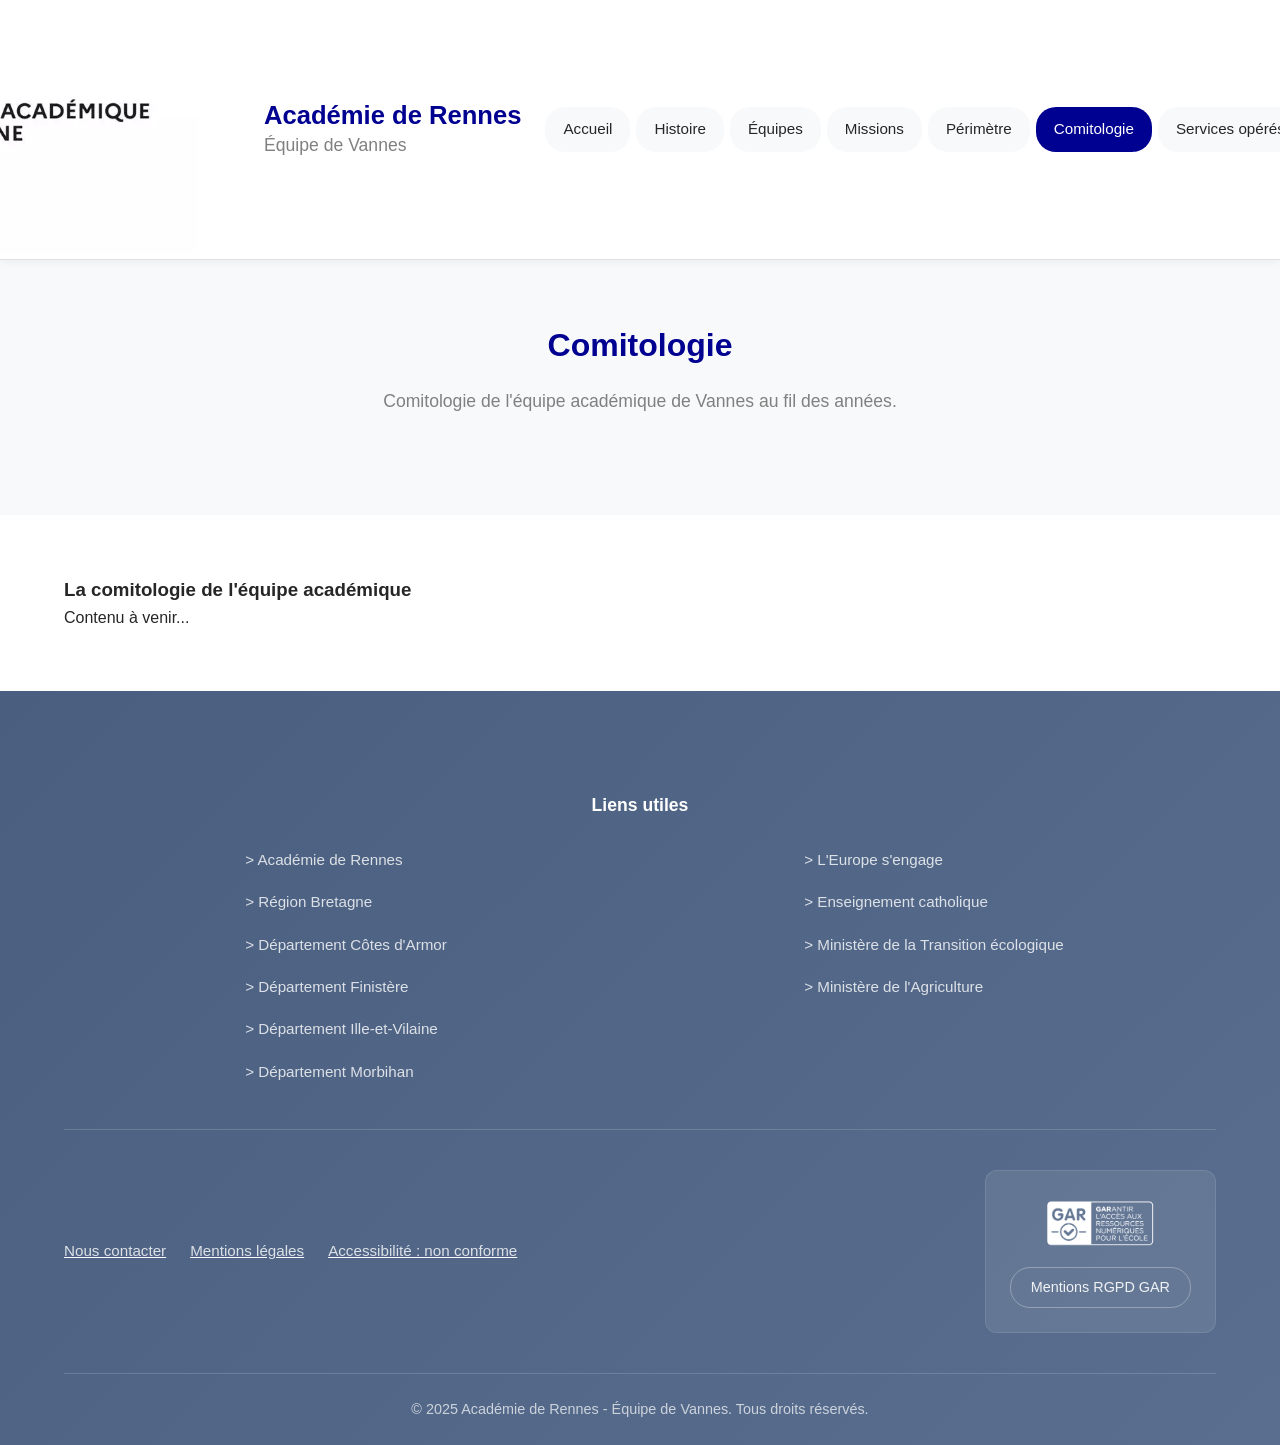
==== comitologie.html @ 13f9bef7 "MAJ" ====
<!DOCTYPE html>
<html lang="fr">
<head>
    <meta charset="UTF-8">
    <meta name="viewport" content="width=device-width, initial-scale=1.0">
    <meta name="description" content="Histoire de l'équipe académique de Vannes">
    <title>Histoire - Équipe Académique de Vannes</title>
    <link rel="stylesheet" href="css/style.css">
    <link rel="stylesheet" href="css/responsive.css">
    <link rel="icon" type="image/png" href="images/logo-acad.png">
</head>

<body>
    <!-- HEADER - Chargé dynamiquement -->
    <div id="header-placeholder"></div>

    <!-- SECTION INTRODUCTION -->
    <section class="page-intro">
        <div class="container">
            <h2 class="section-title">Comitologie</h2>
            <p class="section-subtitle">
                Comitologie de l'équipe académique de Vannes au fil des années.
            </p>
        </div>
    </section>

    <!-- SECTION CONTENU -->
    <section class="content-section">
        <div class="container">
            <h3>La comitologie de l'équipe académique</h3>
            <p>Contenu à venir...</p>
        </div>
    </section>

    <!-- FOOTER - Chargé dynamiquement -->
    <div id="footer-placeholder"></div>

    <script src="js/main.js"></script>
</body>
</html>
---- css/style.css ----
/* ========================================
   FEUILLE DE STYLE PRINCIPALE
   Site Académie de Rennes - Équipe de Vannes
   
   SOMMAIRE :
   1. Variables CSS
   2. Reset et styles de base
   3. Layout général et container
   4. Header et navigation
   5. Hero section
   6. Sections de contenu
   7. Cartes et composants
   8. Footer
======================================== */

/* ========================================
   1. VARIABLES CSS
   Couleurs et espacements réutilisables
======================================== */
:root {
    /* Couleurs de la charte graphique Académie de Rennes */
    --bleu-france: #000091;
    --bleu-france-hover: #1212B8;
    --rouge-marianne: #E1000F;
    --gris-50: #808080;
    --gris-85: #262626;
    --gris-clair: #f8f9fa;
    --blanc: #FFFFFF;
    --noir: #000000;
    
    /* Espacements */
    --spacing-xs: 8px;
    --spacing-sm: 16px;
    --spacing-md: 24px;
    --spacing-lg: 40px;
    --spacing-xl: 60px;
    
    /* Typographie */
    --font-primary: Arial, Helvetica, sans-serif;
    --font-size-base: 16px;
    --line-height-base: 1.6;
    
    /* Transitions */
    --transition-speed: 0.3s;
}

/* ========================================
   2. RESET ET STYLES DE BASE
======================================== */
* {
    margin: 0;
    padding: 0;
    box-sizing: border-box;
}

html {
    font-size: var(--font-size-base);
    scroll-behavior: smooth;
}

body {
    font-family: var(--font-primary);
    color: var(--gris-85);
    line-height: var(--line-height-base);
    background-color: var(--blanc);
}

/* Style des liens */
a {
    text-decoration: none;
    color: inherit;
    transition: color var(--transition-speed);
}

a:hover {
    color: var(--bleu-france);
}

/* Style des images */
img {
    max-width: 100%;
    height: auto;
    display: block;
}

/* Style des listes */
ul {
    list-style: none;
}

/* ========================================
   3. LAYOUT GÉNÉRAL ET CONTAINER
======================================== */
.container {
    max-width: 1200px;
    margin: 0 auto;
    padding: 0 var(--spacing-md);
}

/* Container large pour certaines sections */
.container-wide {
    max-width: 1400px;
    margin: 0 auto;
    padding: 0 var(--spacing-md);
}

/* ========================================
   4. HEADER ET NAVIGATION
======================================== */

/* Header principal avec hauteur fixe */
.header {
    background: var(--blanc);
    border-bottom: 1px solid #e0e0e0;
    position: sticky;
    top: 0;
    z-index: 1000;
    box-shadow: 0 2px 10px rgba(0, 0, 0, 0.05);
    height: 260px;
}

.header .container {
    height: 100%;
}

.header-content {
    height: 100%;
    display: flex;
    align-items: center;
    width: 100%;
    gap: var(--spacing-md);
    position: relative;
}

/* ===== LOGO IMAGE : Position absolue, plus à gauche ===== */
.logo-area {
    position: absolute;
    top: 0;
    bottom: 0;
    left: -200px; /* Plus près du bord */
    display: flex;
    align-items: center;
    z-index: 10;
    margin-top: 20px;
    margin-bottom: 20px;
}

.logo-img {
    height: 250px;
    width: auto;
    object-fit: contain;
    margin-top: 20px;
    margin-bottom: 20px;
}

/* ===== TEXTE À DROITE DU LOGO ===== */
.logo-area-text {
    display: flex;
    flex-direction: column;
    justify-content: center;
    margin-left: 200px; /* Espace suffisant pour le logo */
    flex-shrink: 0;
}

.logo-text {
    display: flex;
    flex-direction: column;
}

.logo-title {
    color: var(--bleu-france);
    font-size: 1.6em;
    font-weight: bold;
    line-height: 1.2;
    white-space: nowrap;
}

.logo-subtitle {
    color: var(--gris-50);
    font-size: 1.1em;
    white-space: nowrap;
}

/* Menu hamburger (mobile) */
.menu-toggle {
    display: none;
    flex-direction: column;
    gap: 5px;
    background: none;
    border: none;
    cursor: pointer;
    padding: 8px;
    z-index: 20;
    margin-left: auto;
}

.menu-toggle span {
    display: block;
    width: 25px;
    height: 3.3px;
    background: var(--bleu-france);
    transition: all var(--transition-speed);
}

/* Animation du menu hamburger quand ouvert */
.menu-toggle.active span:nth-child(1) {
    transform: rotate(45deg) translate(5px, 5px);
}

.menu-toggle.active span:nth-child(2) {
    opacity: 0;
}

.menu-toggle.active span:nth-child(3) {
    transform: rotate(-45deg) translate(7px, -7px);
}

/* Navigation principale - TOUT SUR UNE LIGNE */
.nav-menu {
    display: flex;
    gap: 6px; /* Gap réduit pour tout tenir */
    align-items: center;
    margin-left: auto;
    flex-wrap: nowrap; /* IMPORTANT : pas de retour à la ligne */
}

.nav-pill {
    padding: 10px 18px; /* Padding légèrement réduit */
    border-radius: 20px;
    background: var(--gris-clair);
    color: var(--gris-85);
    font-weight: 500;
    font-size: 0.95em; /* Taille légèrement réduite */
    cursor: pointer;
    transition: all var(--transition-speed);
    white-space: nowrap;
}

.nav-pill:hover {
    background: var(--bleu-france);
    color: var(--blanc);
}

.nav-pill.active {
    background: var(--bleu-france);
    color: var(--blanc);
}

/* ========================================
   5. HERO SECTION
======================================== */
.hero {
    background: var(--bleu-france);
    min-height: 600px;
    display: flex;
    align-items: center;
    position: relative;
    overflow: hidden;
}

/* Motif géométrique décoratif en arrière-plan */
.hero::before {
    content: '';
    position: absolute;
    top: -50%;
    right: -10%;
    width: 800px;
    height: 800px;
    background: radial-gradient(circle, rgba(255,255,255,0.1) 0%, transparent 70%);
    border-radius: 50%;
}

.hero::after {
    content: '';
    position: absolute;
    bottom: -30%;
    right: 10%;
    width: 600px;
    height: 600px;
    background: radial-gradient(circle, rgba(255,255,255,0.05) 0%, transparent 70%);
    border-radius: 50%;
}

.hero-grid {
    display: grid;
    grid-template-columns: 1.2fr 1fr;
    gap: var(--spacing-xl);
    align-items: center;
    position: relative;
    z-index: 1;
}

/* Partie gauche : Texte */
.hero-left {
    padding: var(--spacing-xl) 0;
}

.hero-title {
    color: var(--blanc);
    font-size: 2.8em;
    margin-bottom: var(--spacing-md);
    line-height: 1.2;
    text-shadow: 0 2px 10px rgba(0,0,0,0.1);
}

.hero-text {
    font-size: 1.15em;
    color: rgba(255, 255, 255, 0.95);
    line-height: 1.8;
    margin-bottom: var(--spacing-lg);
    text-shadow: 0 1px 3px rgba(0,0,0,0.1);
}

/* Bouton principal */
.btn-primary {
    display: inline-block;
    padding: 16px 40px;
    background: var(--blanc);
    color: var(--bleu-france);
    border-radius: 30px;
    font-weight: bold;
    font-size: 1.05em;
    transition: all var(--transition-speed);
    border: 2px solid var(--blanc);
    box-shadow: 0 4px 15px rgba(0,0,0,0.2);
    cursor: pointer;
}

.btn-primary:hover {
    background: transparent;
    color: var(--blanc);
    transform: translateY(-3px);
    box-shadow: 0 6px 20px rgba(0,0,0,0.3);
}

/* Partie droite : Statistiques */
.hero-right {
    padding: var(--spacing-lg);
    display: grid;
    grid-template-columns: 1fr;
    gap: var(--spacing-md);
}

.stat-box {
    background: rgba(255, 255, 255, 0.15);
    backdrop-filter: blur(10px);
    padding: var(--spacing-lg);
    border-radius: 16px;
    border: 1px solid rgba(255, 255, 255, 0.2);
    transition: all 0.3s ease;
    text-align: center;
    color: var(--blanc);
}

.stat-box:hover {
    background: rgba(255, 255, 255, 0.2);
    transform: translateY(-5px);
    box-shadow: 0 10px 30px rgba(0,0,0,0.2);
}

.stat-number {
    font-size: 4em;
    font-weight: bold;
    line-height: 1;
    margin-bottom: var(--spacing-xs);
    color: var(--blanc);
    text-shadow: 0 2px 10px rgba(0,0,0,0.2);
}

.stat-label {
    font-size: 1.1em;
    color: rgba(255, 255, 255, 0.95);
    font-weight: 500;
}

/* ========================================
   6. SECTIONS DE CONTENU
======================================== */
section {
    padding: var(--spacing-xl) 0;
}

.section-title {
    color: var(--bleu-france);
    font-size: 2em;
    text-align: center;
    margin-bottom: var(--spacing-sm);
}

.section-subtitle {
    text-align: center;
    color: var(--gris-50);
    font-size: 1.1em;
    margin-bottom: var(--spacing-lg);
    max-width: 700px;
    margin-left: auto;
    margin-right: auto;
}

/* Section présentation */
.presentation {
    background: var(--gris-clair);
}

/* Styles pages spécifiques */
.page-intro {
    background: var(--gris-clair);
    padding: 60px 0;
}

.team-section {
    padding: 60px 0;
}

.team-section-alt {
    background: var(--gris-clair);
}

.team-section-title {
    color: var(--bleu-france);
    font-size: 1.8em;
    margin-bottom: 40px;
    text-align: center;
}

/* ========================================
   7. CARTES ET COMPOSANTS
======================================== */
.cards-grid {
    display: grid;
    grid-template-columns: repeat(3, 1fr);
    gap: var(--spacing-lg);
    margin-top: var(--spacing-lg);
}

.card {
    background: var(--blanc);
    padding: var(--spacing-lg);
    border-radius: 12px;
    box-shadow: 0 4px 20px rgba(0, 0, 0, 0.08);
    transition: all var(--transition-speed);
    display: flex;
    flex-direction: column;
    height: 100%;
    min-height: 280px;
    align-items: center;
}

.card:hover {
    transform: translateY(-5px);
    box-shadow: 0 8px 30px rgba(0, 0, 145, 0.15);
}

.card-icon {
    font-size: 3em;
    margin-bottom: var(--spacing-sm);
}

.card-title {
    color: var(--bleu-france);
    font-size: 1.4em;
    margin-bottom: var(--spacing-sm);
}

.card-text {
    color: var(--gris-50);
    line-height: 1.7;
    flex-grow: 1;
    margin-bottom: var(--spacing-md);
}

.card-link {
    color: var(--bleu-france);
    font-weight: bold;
    display: inline-flex;
    align-items: center;
    transition: all var(--transition-speed);
}

.card-link:hover {
    transform: translateX(5px);
}

/* ========================================
   SECTION ACTUALITÉS
======================================== */
.actualites {
    background: var(--blanc);
}

.actualites-grid {
    display: grid;
    grid-template-columns: repeat(3, 1fr);
    gap: var(--spacing-lg);
    margin-top: var(--spacing-lg);
}

.actualite-item {
    padding: var(--spacing-md);
    border-left: 4px solid var(--bleu-france);
    background: var(--gris-clair);
    border-radius: 8px;
    transition: all var(--transition-speed);
}

.actualite-item:hover {
    background: var(--blanc);
    box-shadow: 0 4px 15px rgba(0, 0, 0, 0.1);
    transform: translateY(-3px);
}

.actualite-date {
    color: var(--bleu-france);
    font-size: 0.9em;
    font-weight: bold;
    margin-bottom: var(--spacing-xs);
}

.actualite-title {
    color: var(--gris-85);
    font-size: 1.2em;
    margin-bottom: var(--spacing-sm);
}

.actualite-excerpt {
    color: var(--gris-50);
    line-height: 1.6;
}

/* ========================================
   ÉQUIPE (pour page equipes.html)
======================================== */
.team-grid {
    display: flex;
    flex-wrap: wrap;
    gap: var(--spacing-md);
    margin-top: var(--spacing-lg);
    justify-content: center;
}

.member-card {
    background: var(--blanc);
    border-radius: 12px;
    overflow: hidden;
    box-shadow: 0 4px 20px rgba(0, 0, 0, 0.08);
    transition: all var(--transition-speed);
    width: 280px;
}

.member-card:hover {
    transform: translateY(-8px);
    box-shadow: 0 8px 30px rgba(0, 0, 145, 0.2);
}

.member-photo {
    width: 100%;
    height: 250px;
    object-fit: contain;
    object-position: center;
    background: linear-gradient(135deg, var(--bleu-france), var(--bleu-france-hover));
    padding: 20px;
}

.member-info {
    padding: var(--spacing-md);
    text-align: center;
}

.member-name {
    color: var(--bleu-france);
    font-size: 1.2em;
    font-weight: bold;
    margin-bottom: var(--spacing-xs);
}

.member-role {
    color: var(--gris-50);
    margin-bottom: var(--spacing-sm);
}

.member-contact {
    color: var(--gris-50);
    font-size: 0.9em;
}

/* ========================================
   FORMULAIRE DE CONTACT
======================================== */
.contact-info-section {
    padding: 60px 0;
}

.contact-form-section {
    padding: 60px 0;
    background: var(--gris-clair);
}

.contact-form {
    max-width: 800px;
    margin: 40px auto;
    background: white;
    padding: 40px;
    border-radius: 12px;
    box-shadow: 0 4px 20px rgba(0, 0, 0, 0.08);
}

.form-row {
    display: grid;
    grid-template-columns: 1fr 1fr;
    gap: 20px;
    margin-bottom: 20px;
}

.form-group {
    margin-bottom: var(--spacing-md);
    align-items: center;
}

.form-label {
    display: block;
    color: var(--gris-85);
    font-weight: bold;
    margin-bottom: var(--spacing-xs);
}

.form-input,
.form-textarea {
    width: 100%;
    padding: 12px 16px;
    border: 2px solid #e0e0e0;
    border-radius: 8px;
    font-family: var(--font-primary);
    font-size: 1em;
    transition: border-color var(--transition-speed);
}

.form-input:focus,
.form-textarea:focus {
    outline: none;
    border-color: var(--bleu-france);
}

.form-textarea {
    min-height: 150px;
    resize: vertical;
}

.checkbox-group {
    display: flex;
    align-items: start;
    gap: 10px;
}

.checkbox-group input[type="checkbox"] {
    margin-top: 5px;
    width: 18px;
    height: 18px;
    cursor: pointer;
}

.checkbox-label {
    font-size: 0.9em;
    color: var(--gris-50);
    line-height: 1.5;
}

.form-submit-group {
    text-align: center;
    margin-top: 30px;
}

.btn-submit {
    background: var(--bleu-france);
    color: var(--blanc);
    padding: 15px 40px;
    border: none;
    border-radius: 30px;
    font-size: 1.1em;
    font-weight: bold;
    cursor: pointer;
    transition: all var(--transition-speed);
    box-shadow: 0 2px 8px rgba(0, 0, 145, 0.2);
}

.btn-submit:hover {
    background: var(--bleu-france-hover);
    transform: translateY(-2px);
    box-shadow: 0 5px 15px rgba(0, 0, 145, 0.3);
}

.form-note {
    text-align: center;
    color: var(--gris-50);
    font-size: 0.9em;
    margin-top: 20px;
}

/* Horaires */
.horaires-section {
    padding: 60px 0;
}

.horaires-box {
    max-width: 600px;
    margin: 40px auto;
    background: var(--gris-clair);
    padding: 40px;
    border-radius: 12px;
}

.horaires-table {
    width: 100%;
    border-collapse: collapse;
}

.horaires-table tr {
    border-bottom: 1px solid #ddd;
}

.horaires-table td {
    padding: 15px;
}

.horaires-time {
    text-align: right;
    font-weight: bold;
}

.horaires-note {
    margin-top: 20px;
    text-align: center;
    color: var(--gris-50);
    font-style: italic;
}

/* ========================================
   SECTION CTA (Call to Action)
======================================== */
.cta-section {
    padding: 60px 0;
    background: var(--bleu-france);
    color: white;
    text-align: center;
}

.cta-title {
    font-size: 2em;
    margin-bottom: 20px;
    color: white;
}

.cta-text {
    font-size: 1.2em;
    margin-bottom: 30px;
    opacity: 0.9;
}

.btn-white {
    background: white;
    color: var(--bleu-france);
}

.btn-white:hover {
    background: var(--gris-clair);
    color: var(--bleu-france);
}

/* ========================================
   8. FOOTER
======================================== */
.footer {
    background: linear-gradient(135deg, #4a5f7f 0%, #5a6f8f 100%);
    color: var(--blanc);
    padding: var(--spacing-xl) 0 0;
}

/* Section principale du footer */
.footer-main {
    display: grid;
    grid-template-columns: 1.5fr 1fr 1fr 1.2fr;
    gap: var(--spacing-xl);
    padding-bottom: var(--spacing-xl);
    border-bottom: 1px solid rgba(255, 255, 255, 0.15);
}

.footer-col {
    display: flex;
    flex-direction: column;
}

.footer-col h4 {
    color: var(--blanc);
    font-size: 1.25em;
    margin-bottom: var(--spacing-md);
    font-weight: bold;
}

.footer-title {
    color: var(--blanc);
    font-size: 1.25em;
    margin-bottom: var(--spacing-md);
    font-weight: bold;
}

.footer-text {
    color: rgba(255, 255, 255, 0.85);
    line-height: 1.8;
    margin-bottom: var(--spacing-xs);
}

.footer-links {
    display: flex;
    flex-direction: column;
    gap: var(--spacing-xs);
}

.footer-links a {
    color: rgba(255, 255, 255, 0.85);
    transition: all 0.3s;
    padding: 5px 0;
}

.footer-links a:hover {
    color: var(--blanc);
    padding-left: 8px;
    text-decoration: underline;
}

/* Section liens externes */
.footer-external {
    padding: var(--spacing-lg) 0;
    border-bottom: 1px solid rgba(255, 255, 255, 0.15);
}

.footer-external h4 {
    color: var(--blanc);
    font-size: 1.1em;
    margin-bottom: var(--spacing-md);
    text-align: center;
}

.footer-external-grid {
    display: grid;
    grid-template-columns: repeat(2, 1fr);
    gap: var(--spacing-md);
    justify-items: center;
}

.footer-external-col {
    display: flex;
    flex-direction: column;
    gap: var(--spacing-xs);
}

.footer-external-col a {
    color: rgba(255, 255, 255, 0.8);
    font-size: 0.95em;
    transition: all 0.3s;
    padding: 5px 0;
}

.footer-external-col a:hover {
    color: var(--blanc);
    padding-left: 8px;
}

/* Section GAR et liens légaux */
.footer-bottom-section {
    display: grid;
    grid-template-columns: 1fr auto;
    gap: var(--spacing-xl);
    align-items: center;
    padding: var(--spacing-lg) 0;
    border-bottom: 1px solid rgba(255, 255, 255, 0.15);
}

.footer-legal-links {
    display: flex;
    gap: var(--spacing-md);
    flex-wrap: wrap;
    text-decoration: underline;
}

.footer-legal-links a {
    color: rgba(255, 255, 255, 0.8);
    font-size: 0.95em;
    transition: color 0.3s;
}

.footer-legal-links a:hover {
    color: var(--blanc);
    text-decoration: underline;
}

.footer-gar {
    display: flex;
    flex-direction: column;
    align-items: center;
    gap: var(--spacing-sm);
    padding: var(--spacing-md);
    background: rgba(255, 255, 255, 0.08);
    border-radius: 12px;
    border: 1px solid rgba(255, 255, 255, 0.1);
}

.gar-logo {
    width: 120px;
    height: auto;
    filter: brightness(0) invert(1);
}

.gar-link {
    color: rgba(255, 255, 255, 0.9);
    font-size: 0.9em;
    text-decoration: none;
    padding: 8px 20px;
    border: 1px solid rgba(255, 255, 255, 0.3);
    border-radius: 20px;
    transition: all 0.3s;
}

.gar-link:hover {
    background: rgba(255, 255, 255, 0.15);
    border-color: var(--blanc);
    color: var(--blanc);
}

/* Copyright */
.footer-copyright {
    text-align: center;
    padding: var(--spacing-md) 0;
    color: rgba(255, 255, 255, 0.7);
    font-size: 0.9em;
}

.footer-bottom {
    text-align: center;
    padding: var(--spacing-md) 0;
    color: rgba(255, 255, 255, 0.7);
    font-size: 0.9em;
}

.footer-bottom a {
    color: rgba(255, 255, 255, 0.7);
    text-decoration: underline;
}

.footer-bottom a:hover {
    color: var(--blanc);
}

/* ========================================
   BOUTON RETOUR EN HAUT
======================================== */
.back-to-top {
    position: fixed;
    bottom: 30px;
    right: 30px;
    width: 50px;
    height: 50px;
    background: var(--bleu-france);
    color: white;
    border: none;
    border-radius: 50%;
    font-size: 24px;
    cursor: pointer;
    opacity: 0;
    visibility: hidden;
    transition: all 0.3s ease;
    box-shadow: 0 4px 15px rgba(0, 0, 145, 0.3);
    z-index: 999;
}

.back-to-top.visible {
    opacity: 1;
    visibility: visible;
}

.back-to-top:hover {
    background: var(--bleu-france-hover);
    transform: translateY(-5px);
    box-shadow: 0 6px 20px rgba(0, 0, 145, 0.4);
}
---- css/responsive.css ----
/* ========================================
   RESPONSIVE.CSS - VERSION CORRIGÉE FINALE
   Gestion du responsive pour tous les écrans
   À inclure APRÈS style.css
   
   SOMMAIRE :
   1. Tablettes (max 1024px)
   2. Tablettes petites (max 768px)
   3. Mobiles (max 480px)
======================================== */

/* ========================================
   1. TABLETTES (max 1024px)
======================================== */
@media screen and (max-width: 1024px) {
    /* Hero section */
    .hero-grid {
        grid-template-columns: 1fr;
        gap: var(--spacing-md);
    }
    
    .hero-right {
        grid-template-columns: repeat(2, 1fr);
        padding: var(--spacing-md);
    }
    
    /* Grilles de contenu */
    .cards-grid,
    .actualites-grid {
        grid-template-columns: repeat(2, 1fr);
        gap: var(--spacing-md);
    }
    
    .team-grid {
        grid-template-columns: repeat(3, 1fr);
    }
    
    /* Footer */
    .footer-main {
        grid-template-columns: repeat(2, 1fr);
        gap: var(--spacing-lg);
    }
    
    .footer-external-grid {
        grid-template-columns: 1fr;
    }

    .logo-area-text {
        display: none !important;
    }
}

/* ========================================
   2. TABLETTES PETITES ET MOBILES LARGE (max 768px)
======================================== */
@media screen and (max-width: 768px) {
    
    /* ===== CONTAINER ===== */
    .container {
        padding: 0 16px;
        max-width: 100%;
    }
    
    /* ===== HEADER RESPONSIVE ===== */
    .header {
        height: auto;
        padding: 16px 0;
    }
    
    .header-content {
        padding: 0 16px;
        flex-wrap: nowrap;
        align-items: center;
        gap: 16px;
        justify-content: flex-start;
    }
    
    /* Logo repositionné sur mobile - OPTIMISÉ */
    .logo-area {
        position: relative;
        left: 0;
        height: 70px;
        flex-shrink: 0;
    }
    
    .logo-img {
        height: 70px;
        width: auto;
    }
    
    /* Texte du logo sur mobile - TAILLES RÉDUITES */
    .logo-area-text {
        flex-shrink: 1;
        min-width: 0;
        flex: 1;
        margin-left: 0;
    }
    
    .logo-title {
        font-size: 1.1rem;
        white-space: normal;
        line-height: 1.3;
        color: var(--bleu-france);
    }
    
    .logo-subtitle {
        font-size: 0.9rem;
        white-space: normal;
        color: var(--gris-50);
    }
    
    /* Menu hamburger visible */
    .menu-toggle {
        display: flex;
        margin-left: auto;
        flex-shrink: 0;
    }
    
    /* Navigation mobile */
    .nav-menu {
        position: absolute;
        top: 100%;
        left: 0;
        right: 0;
        background: var(--blanc);
        flex-direction: column;
        padding: 16px;
        box-shadow: 0 5px 15px rgba(0, 0, 0, 0.1);
        display: none;
        margin-left: 0;
        z-index: 100;
    }
    
    .nav-menu.active {
        display: flex;
    }
    
    .nav-pill {
        width: 100%;
        text-align: center;
        border-radius: 8px;
        padding: 12px 16px;
        font-size: 0.95rem;
    }
    
    /* ===== HERO SECTION RESPONSIVE ===== */
    .hero {
        min-height: auto;
        padding: 40px 0;
    }
    
    .hero-grid {
        gap: 30px;
    }
    
    .hero-left {
        padding: 0;
    }
    
    .hero-title {
        font-size: 1.5rem;
        margin-bottom: 14px;
    }
    
    .hero-text {
        font-size: 0.9rem;
        margin-bottom: 20px;
        line-height: 1.6;
    }
    
    .btn-primary {
        padding: 12px 28px;
        font-size: 0.9rem;
    }
    
    .hero-right {
        grid-template-columns: 1fr;
        gap: 16px;
        padding: 0;
    }
    
    .stat-box {
        padding: 24px;
    }
    
    .stat-number {
        font-size: 2.2rem;
    }
    
    .stat-label {
        font-size: 0.95rem;
    }
    
    /* ===== SECTIONS ===== */
    section {
        padding: 40px 0;
    }
    
    .section-title {
        font-size: 1.5rem;
        margin-bottom: 12px;
    }
    
    .section-subtitle {
        font-size: 0.9rem;
        margin-bottom: 30px;
        padding: 0 16px;
    }
    
    /* ===== GRILLES RESPONSIVE ===== */
    .cards-grid,
    .actualites-grid {
        grid-template-columns: 1fr;
        gap: 20px;
        margin-top: 30px;
    }
    
    .card {
        padding: 24px;
        min-height: auto;
    }
    
    .card-icon {
        font-size: 2.2rem;
    }
    
    .card-title {
        font-size: 1.2rem;
    }
    
    .card-text {
        font-size: 0.9rem;
    }
    
    .team-grid {
        grid-template-columns: repeat(2, 1fr);
        gap: 16px;
    }
    
    .member-photo {
        height: 200px;
    }
    
    /* ===== ACTUALITÉS ===== */
    .actualite-item {
        padding: 20px;
    }
    
    .actualite-date {
        font-size: 0.85rem;
    }
    
    .actualite-title {
        font-size: 1.1rem;
    }
    
    .actualite-excerpt {
        font-size: 0.9rem;
    }
    
    /* ===== FORMULAIRE CONTACT RESPONSIVE ===== */
    .form-row {
        grid-template-columns: 1fr;
    }
    
    .contact-form {
        padding: 30px 20px;
        margin: 30px 16px;
    }
    
    .form-input,
    .form-textarea {
        font-size: 0.95rem;
    }
    
    /* ===== CTA SECTION ===== */
    .cta-title {
        font-size: 1.5rem;
    }
    
    .cta-text {
        font-size: 0.95rem;
    }
    
    /* ===== FOOTER RESPONSIVE ===== */
    .footer {
        padding: 40px 0 0;
    }
    
    .footer-main {
        grid-template-columns: 1fr;
        gap: 30px;
        padding-bottom: 30px;
    }
    
    .footer-col h4,
    .footer-title {
        font-size: 1.2rem;
    }
    
    .footer-text {
        font-size: 0.9rem;
    }
    
    .footer-external {
        padding: 30px 0;
    }
    
    .footer-external h4 {
        font-size: 1.1rem;
    }
    
    .footer-bottom-section {
        grid-template-columns: 1fr;
        gap: 20px;
        padding: 30px 0;
    }
    
    .footer-legal-links {
        flex-direction: column;
        align-items: center;
        gap: 12px;
    }
    
    .footer-gar {
        margin: 0 auto;
    }
    
    /* ===== BOUTON RETOUR EN HAUT ===== */
    .back-to-top {
        width: 42px;
        height: 42px;
        bottom: 16px;
        right: 16px;
        font-size: 18px;
    }
}

/* ========================================
   3. MOBILES (max 480px)
======================================== */
@media screen and (max-width: 480px) {
    
    /* ===== CONTAINER MOBILE ===== */
    .container {
        padding: 0 12px;
    }
    
    /* ===== HEADER MOBILE ===== */
    .header {
        padding: 12px 0;
    }
    
    .header-content {
        padding: 0 12px;
        gap: 12px;
    }
    
    .logo-area {
        height: 150px;
    }
    
    .logo-img {
        height: 150px;
    }
    
    .logo-title {
        font-size: 1rem;
    }
    
    .logo-subtitle {
        font-size: 0.85rem;
    }
    
    /* ===== HERO SECTION MOBILE ===== */
    .hero {
        padding: 30px 0;
    }
    
    .hero-title {
        font-size: 1.3rem;
        margin-bottom: 12px;
    }
    
    .hero-text {
        font-size: 0.85rem;
        margin-bottom: 20px;
    }
    
    .btn-primary {
        padding: 11px 24px;
        font-size: 0.85rem;
    }
    
    .stat-box {
        padding: 20px;
    }
    
    .stat-number {
        font-size: 1.9rem;
    }
    
    .stat-label {
        font-size: 0.85rem;
    }
    
    /* ===== SECTIONS MOBILE ===== */
    section {
        padding: 30px 0;
    }
    
    .section-title {
        font-size: 1.3rem;
        margin-bottom: 10px;
    }
    
    .section-subtitle {
        font-size: 0.85rem;
        margin-bottom: 20px;
    }
    
    .cta-title {
        font-size: 1.3rem;
    }
    
    .cta-text {
        font-size: 0.9rem;
    }
    
    /* ===== CARTES MOBILE ===== */
    .cards-grid {
        gap: 16px;
        margin-top: 20px;
    }
    
    .card {
        padding: 20px;
    }
    
    .card-icon {
        font-size: 2rem;
    }
    
    .card-title {
        font-size: 1.1rem;
    }
    
    .card-text {
        font-size: 0.85rem;
    }
    
    /* ===== GRILLES MOBILE ===== */
    .team-grid {
        grid-template-columns: 1fr;
        gap: 16px;
    }
    
    .member-photo {
        height: 250px;
    }
    
    .actualites-grid {
        gap: 16px;
    }
    
    /* ===== FORMULAIRE MOBILE ===== */
    .contact-form {
        padding: 20px 16px;
        margin: 20px 12px;
    }
    
    .form-input,
    .form-textarea {
        padding: 10px 12px;
        font-size: 0.9rem;
    }
    
    .btn-submit {
        padding: 12px 28px;
        font-size: 0.95rem;
    }
    
    /* ===== FOOTER MOBILE ===== */
    .footer {
        padding: 30px 0 0;
    }
    
    .footer-main {
        gap: 25px;
        padding-bottom: 25px;
    }
    
    .footer-col h4,
    .footer-title {
        font-size: 1.1rem;
        margin-bottom: 15px;
    }
    
    .footer-text,
    .footer-links a,
    .footer-external-col a {
        font-size: 0.85rem;
    }
    
    .footer-external {
        padding: 25px 0;
    }
    
    .footer-bottom-section {
        padding: 25px 0;
    }
    
    .footer-legal-links a {
        font-size: 0.85rem;
    }
    
    .gar-logo {
        width: 100px;
    }
    
    .footer-copyright {
        font-size: 0.8rem;
        padding: 20px 0;
    }
    
    /* ===== BOUTON RETOUR EN HAUT ===== */
    .back-to-top {
        width: 35px;
        height: 35px;
        bottom: 10px;
        right: 10px;
        font-size: 14px;
    }
}

/* ========================================
   AJUSTEMENT SPÉCIFIQUE TRÈS PETITS ÉCRANS (max 380px)
======================================== */
@media screen and (max-width: 380px) {
    .back-to-top {
        width: 32px;
        height: 32px;
        bottom: 8px;
        right: 8px;
        font-size: 13px;
    }
}
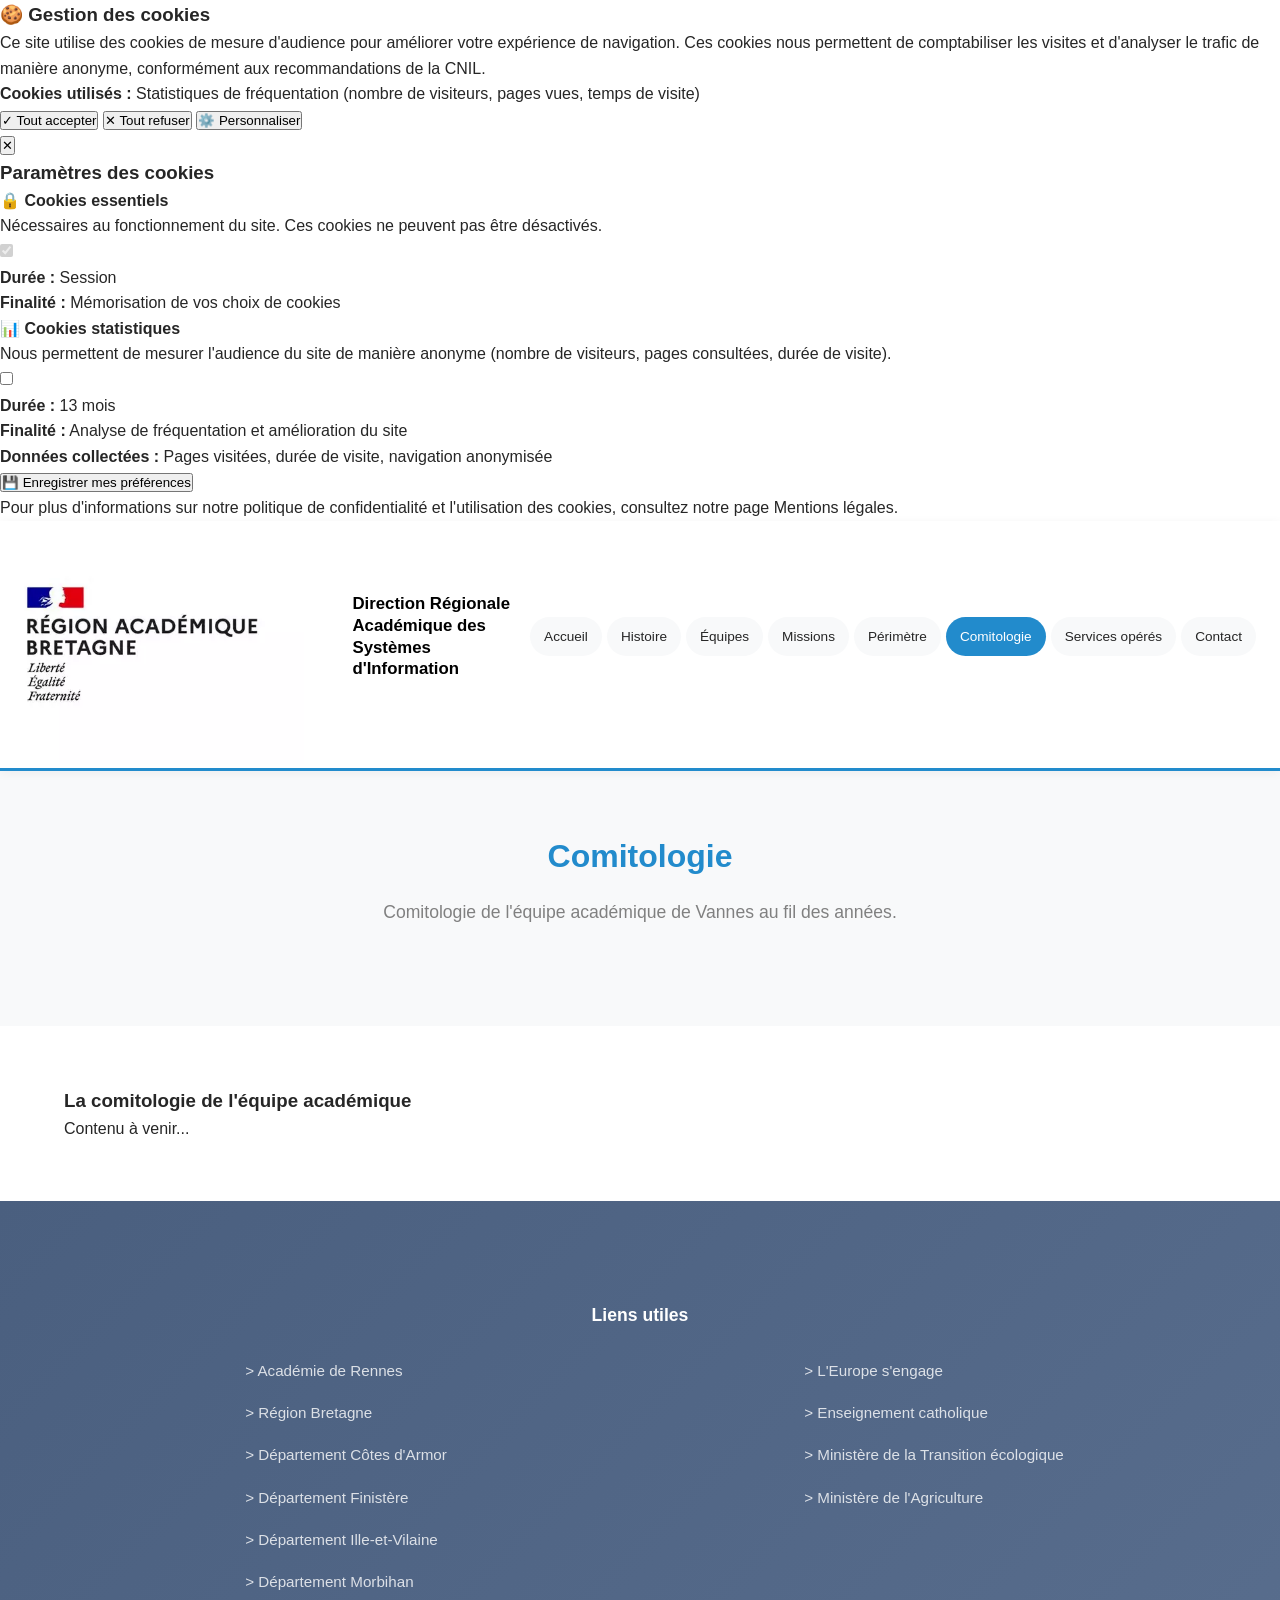
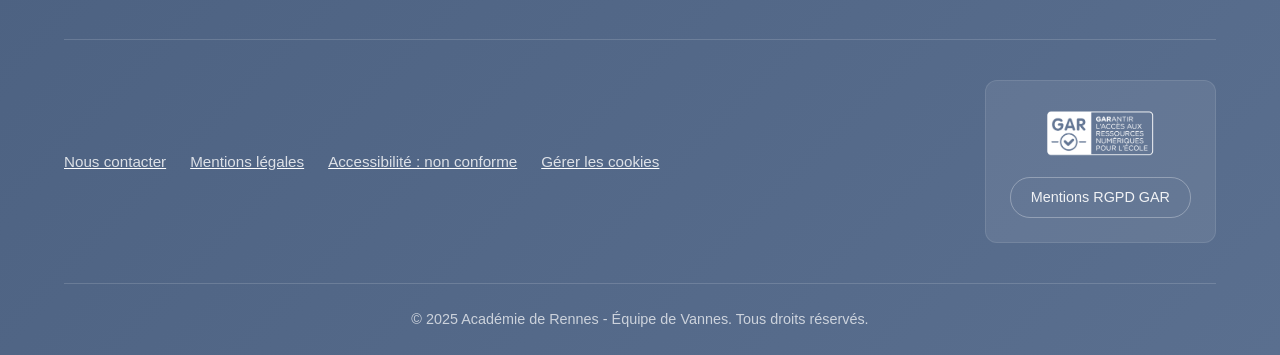
==== commit ae50bc67: "Ajout cookie en cours + changement couleur + creation interface equipe" ====
--- a/comitologie.html
+++ b/comitologie.html
@@ -8,9 +8,12 @@
     <link rel="stylesheet" href="css/style.css">
     <link rel="stylesheet" href="css/responsive.css">
     <link rel="icon" type="image/png" href="images/logo-acad.png">
+    <link rel="stylesheet" href="css/cookies.css">
 </head>
 
 <body>
+    <!-- BANDEAU COOKIES - Chargé dynamiquement -->
+    <div id="cookie-banner-placeholder"></div>
     <!-- HEADER - Chargé dynamiquement -->
     <div id="header-placeholder"></div>
 
@@ -36,5 +39,6 @@
     <div id="footer-placeholder"></div>
 
     <script src="js/main.js"></script>
+    <script src="js/cookies.js"></script> 
 </body>
 </html>
--- a/css/style.css
+++ b/css/style.css
@@ -19,7 +19,7 @@
 ======================================== */
 :root {
     /* Couleurs de la charte graphique Académie de Rennes */
-    --bleu-france: #000091;
+    --bleu-france: #228BCC;
     --bleu-france-hover: #1212B8;
     --rouge-marianne: #E1000F;
     --gris-50: #808080;
@@ -105,22 +105,23 @@
 }
 
 /* ========================================
-   4. HEADER ET NAVIGATION
+   4. HEADER ET NAVIGATION - SELON CHARTE GRAPHIQUE
 ======================================== */
 
 /* Header principal avec hauteur fixe */
 .header {
     background: var(--blanc);
-    border-bottom: 1px solid #e0e0e0;
+    border-bottom: 3px solid var(--bleu-france);
     position: sticky;
     top: 0;
     z-index: 1000;
     box-shadow: 0 2px 10px rgba(0, 0, 0, 0.05);
-    height: 260px;
+    height: 250px;
 }
 
 .header .container {
     height: 100%;
+    max-width: 1400px;
 }
 
 .header-content {
@@ -128,57 +129,56 @@
     display: flex;
     align-items: center;
     width: 100%;
-    gap: var(--spacing-md);
+    gap: 16px;
     position: relative;
-}
-
-/* ===== LOGO IMAGE : Position absolue, plus à gauche ===== */
+    justify-content: space-between;
+}
+
+/* ===== LOGO AREA : Logo + texte ACADÉMIE DE RENNES ===== */
 .logo-area {
-    position: absolute;
-    top: 0;
-    bottom: 0;
-    left: -200px; /* Plus près du bord */
-    display: flex;
-    align-items: center;
-    z-index: 10;
-    margin-top: 20px;
-    margin-bottom: 20px;
+    display: flex;
+    align-items: center;
+    gap: 16px;
+    flex-shrink: 0;
+    padding: 20px 0;
+    margin-left: -40px;
 }
 
 .logo-img {
-    height: 250px;
+    height: 240px;
     width: auto;
     object-fit: contain;
-    margin-top: 20px;
-    margin-bottom: 20px;
-}
-
-/* ===== TEXTE À DROITE DU LOGO ===== */
+}
+
+/* ===== TEXTE À DROITE DU LOGO (avec barre verticale) ===== */
 .logo-area-text {
+    display: flex;
+    align-items: center;
+    gap: 16px;
+    padding-left: 16px;
+    margin-left: 16px;
+    min-height: 100px;
+}
+
+.logo-text {
     display: flex;
     flex-direction: column;
     justify-content: center;
-    margin-left: 200px; /* Espace suffisant pour le logo */
-    flex-shrink: 0;
-}
-
-.logo-text {
-    display: flex;
-    flex-direction: column;
 }
 
 .logo-title {
-    color: var(--bleu-france);
-    font-size: 1.6em;
-    font-weight: bold;
-    line-height: 1.2;
-    white-space: nowrap;
+    color: var(--noir);
+    font-size: 1.05em;
+    font-weight: bold;
+    line-height: 1.3;
+    max-width: 280px;
+    padding-bottom: 15px;
 }
 
 .logo-subtitle {
     color: var(--gris-50);
-    font-size: 1.1em;
-    white-space: nowrap;
+    font-size: 0.95em;
+    line-height: 1.3;
 }
 
 /* Menu hamburger (mobile) */
@@ -197,7 +197,7 @@
 .menu-toggle span {
     display: block;
     width: 25px;
-    height: 3.3px;
+    height: 3px;
     background: var(--bleu-france);
     transition: all var(--transition-speed);
 }
@@ -215,22 +215,24 @@
     transform: rotate(-45deg) translate(7px, -7px);
 }
 
-/* Navigation principale - TOUT SUR UNE LIGNE */
+/* Navigation principale */
 .nav-menu {
     display: flex;
-    gap: 6px; /* Gap réduit pour tout tenir */
+    gap: 5px;
     align-items: center;
     margin-left: auto;
-    flex-wrap: nowrap; /* IMPORTANT : pas de retour à la ligne */
+    flex-wrap: wrap;
+    flex-shrink: 0;
+    padding-bottom: 15px;
 }
 
 .nav-pill {
-    padding: 10px 18px; /* Padding légèrement réduit */
+    padding: 9px 14px;
     border-radius: 20px;
     background: var(--gris-clair);
     color: var(--gris-85);
     font-weight: 500;
-    font-size: 0.95em; /* Taille légèrement réduite */
+    font-size: 0.85em;
     cursor: pointer;
     transition: all var(--transition-speed);
     white-space: nowrap;
@@ -545,6 +547,8 @@
     box-shadow: 0 4px 20px rgba(0, 0, 0, 0.08);
     transition: all var(--transition-speed);
     width: 280px;
+    border-style: solid;
+    border-color: var(--bleu-france);
 }
 
 .member-card:hover {
@@ -557,8 +561,8 @@
     height: 250px;
     object-fit: contain;
     object-position: center;
-    background: linear-gradient(135deg, var(--bleu-france), var(--bleu-france-hover));
     padding: 20px;
+    background-color: var(--bleu-france);
 }
 
 .member-info {
--- a/css/cookies.css
+++ b/css/cookies.css
@@ -0,0 +1,376 @@
+/* ========================================
+   STYLES POUR LES MODALS DES MEMBRES
+   À ajouter dans style.css ou dans un fichier séparé
+======================================== */
+
+/* ===== MODAL CONTAINER ===== */
+.member-modal {
+    position: fixed;
+    top: 0;
+    left: 0;
+    width: 100%;
+    height: 100%;
+    z-index: 9999;
+    display: none;
+    justify-content: center;
+    align-items: center;
+    padding: 20px;
+}
+
+.member-modal.active {
+    display: flex;
+}
+
+/* ===== OVERLAY (fond sombre) ===== */
+.modal-overlay {
+    position: absolute;
+    top: 0;
+    left: 0;
+    width: 100%;
+    height: 100%;
+    background: rgba(0, 0, 0, 0.75);
+    backdrop-filter: blur(5px);
+    animation: fadeIn 0.3s ease;
+}
+
+/* ===== CONTENU DE LA MODAL ===== */
+.modal-content {
+    position: relative;
+    background: var(--blanc);
+    border-radius: 20px;
+    max-width: 700px;
+    width: 100%;
+    max-height: 85vh;
+    overflow-y: auto;
+    box-shadow: 0 20px 60px rgba(0, 0, 0, 0.3);
+    animation: slideUp 0.4s ease;
+    z-index: 10000;
+}
+
+/* ===== BOUTON FERMER ===== */
+.modal-close {
+    position: absolute;
+    top: 20px;
+    right: 20px;
+    width: 40px;
+    height: 40px;
+    border: none;
+    background: var(--gris-clair);
+    color: var(--gris-85);
+    border-radius: 50%;
+    font-size: 24px;
+    cursor: pointer;
+    transition: all 0.3s ease;
+    display: flex;
+    align-items: center;
+    justify-content: center;
+    z-index: 10;
+}
+
+.modal-close:hover {
+    background: var(--rouge-marianne);
+    color: var(--blanc);
+    transform: rotate(90deg);
+}
+
+/* ===== HEADER DE LA MODAL ===== */
+.modal-header {
+    display: flex;
+    gap: 25px;
+    padding: 40px;
+    background: linear-gradient(135deg, var(--bleu-france) 0%, var(--bleu-france-hover) 100%);
+    border-radius: 20px 20px 0 0;
+    align-items: center;
+}
+
+.modal-photo {
+    width: 120px;
+    height: 120px;
+    border-radius: 50%;
+    object-fit: cover;
+    border: 4px solid rgba(255, 255, 255, 0.3);
+    box-shadow: 0 8px 20px rgba(0, 0, 0, 0.2);
+    flex-shrink: 0;
+    background: var(--blanc);
+    padding: 10px;
+}
+
+.modal-header-info {
+    flex: 1;
+    color: var(--blanc);
+}
+
+.modal-name {
+    font-size: 1.8em;
+    font-weight: bold;
+    margin-bottom: 8px;
+    color: var(--blanc);
+}
+
+.modal-role {
+    font-size: 1.2em;
+    margin-bottom: 15px;
+    opacity: 0.95;
+    font-weight: 500;
+}
+
+.modal-contact-info {
+    display: flex;
+    flex-direction: column;
+    gap: 5px;
+}
+
+.modal-contact {
+    font-size: 0.95em;
+    opacity: 0.9;
+    display: flex;
+    align-items: center;
+    gap: 8px;
+}
+
+/* ===== BODY DE LA MODAL ===== */
+.modal-body {
+    padding: 40px;
+}
+
+.modal-section {
+    margin-bottom: 30px;
+}
+
+.modal-section:last-child {
+    margin-bottom: 0;
+}
+
+.modal-section-title {
+    color: var(--bleu-france);
+    font-size: 1.4em;
+    margin-bottom: 15px;
+    font-weight: bold;
+    display: flex;
+    align-items: center;
+    gap: 10px;
+}
+
+.modal-section-title::before {
+    content: '';
+    width: 4px;
+    height: 24px;
+    background: var(--bleu-france);
+    border-radius: 2px;
+}
+
+.modal-description {
+    color: var(--gris-85);
+    line-height: 1.8;
+    font-size: 1.05em;
+    text-align: justify;
+}
+
+/* ===== LISTE DES MISSIONS ===== */
+.missions-list {
+    list-style: none;
+    padding: 0;
+    margin: 0;
+}
+
+.mission-item {
+    color: var(--gris-85);
+    line-height: 1.8;
+    font-size: 1.05em;
+    padding: 12px 0;
+    padding-left: 30px;
+    position: relative;
+    border-bottom: 1px solid var(--gris-clair);
+}
+
+.mission-item:last-child {
+    border-bottom: none;
+}
+
+.mission-item::before {
+    content: '✓';
+    position: absolute;
+    left: 0;
+    color: var(--bleu-france);
+    font-weight: bold;
+    font-size: 1.2em;
+}
+
+/* ===== ANIMATIONS ===== */
+@keyframes fadeIn {
+    from {
+        opacity: 0;
+    }
+    to {
+        opacity: 1;
+    }
+}
+
+@keyframes slideUp {
+    from {
+        opacity: 0;
+        transform: translateY(50px) scale(0.95);
+    }
+    to {
+        opacity: 1;
+        transform: translateY(0) scale(1);
+    }
+}
+
+/* ===== SCROLLBAR PERSONNALISÉE ===== */
+.modal-content::-webkit-scrollbar {
+    width: 8px;
+}
+
+.modal-content::-webkit-scrollbar-track {
+    background: var(--gris-clair);
+    border-radius: 10px;
+}
+
+.modal-content::-webkit-scrollbar-thumb {
+    background: var(--bleu-france);
+    border-radius: 10px;
+}
+
+.modal-content::-webkit-scrollbar-thumb:hover {
+    background: var(--bleu-france-hover);
+}
+
+/* ===== AMÉLIORATION VISUELLE DES CARTES ===== */
+.member-card {
+    position: relative;
+    cursor: pointer;
+    transition: all 0.3s ease;
+}
+
+.member-card::after {
+    content: 'Voir le profil';
+    position: absolute;
+    bottom: 20px;
+    left: 50%;
+    transform: translateX(-50%);
+    background: var(--bleu-france);
+    color: var(--blanc);
+    padding: 8px 20px;
+    border-radius: 20px;
+    font-size: 0.9em;
+    font-weight: bold;
+    opacity: 0;
+    transition: all 0.3s ease;
+    pointer-events: none;
+    white-space: nowrap;
+}
+
+.member-card:hover::after {
+    opacity: 1;
+    bottom: 25px;
+}
+
+/* ========================================
+   RESPONSIVE - TABLETTES ET MOBILES
+======================================== */
+@media screen and (max-width: 768px) {
+    .member-modal {
+        padding: 10px;
+    }
+    
+    .modal-content {
+        max-height: 90vh;
+        border-radius: 16px;
+    }
+    
+    .modal-close {
+        top: 15px;
+        right: 15px;
+        width: 36px;
+        height: 36px;
+        font-size: 20px;
+    }
+    
+    .modal-header {
+        flex-direction: column;
+        text-align: center;
+        padding: 30px 20px;
+    }
+    
+    .modal-photo {
+        width: 100px;
+        height: 100px;
+    }
+    
+    .modal-name {
+        font-size: 1.5em;
+    }
+    
+    .modal-role {
+        font-size: 1.1em;
+    }
+    
+    .modal-contact {
+        font-size: 0.9em;
+        justify-content: center;
+    }
+    
+    .modal-body {
+        padding: 25px 20px;
+    }
+    
+    .modal-section-title {
+        font-size: 1.2em;
+    }
+    
+    .modal-description,
+    .mission-item {
+        font-size: 0.95em;
+        text-align: left;
+    }
+    
+    .member-card::after {
+        font-size: 0.8em;
+        padding: 6px 16px;
+    }
+}
+
+@media screen and (max-width: 480px) {
+    .modal-header {
+        padding: 25px 15px;
+    }
+    
+    .modal-photo {
+        width: 90px;
+        height: 90px;
+    }
+    
+    .modal-name {
+        font-size: 1.3em;
+    }
+    
+    .modal-role {
+        font-size: 1em;
+    }
+    
+    .modal-body {
+        padding: 20px 15px;
+    }
+    
+    .modal-section {
+        margin-bottom: 25px;
+    }
+    
+    .modal-section-title {
+        font-size: 1.1em;
+    }
+    
+    .modal-description,
+    .mission-item {
+        font-size: 0.9em;
+    }
+    
+    .mission-item {
+        padding: 10px 0 10px 25px;
+    }
+    
+    .member-card::after {
+        padding: 6px 12px;
+    }
+}
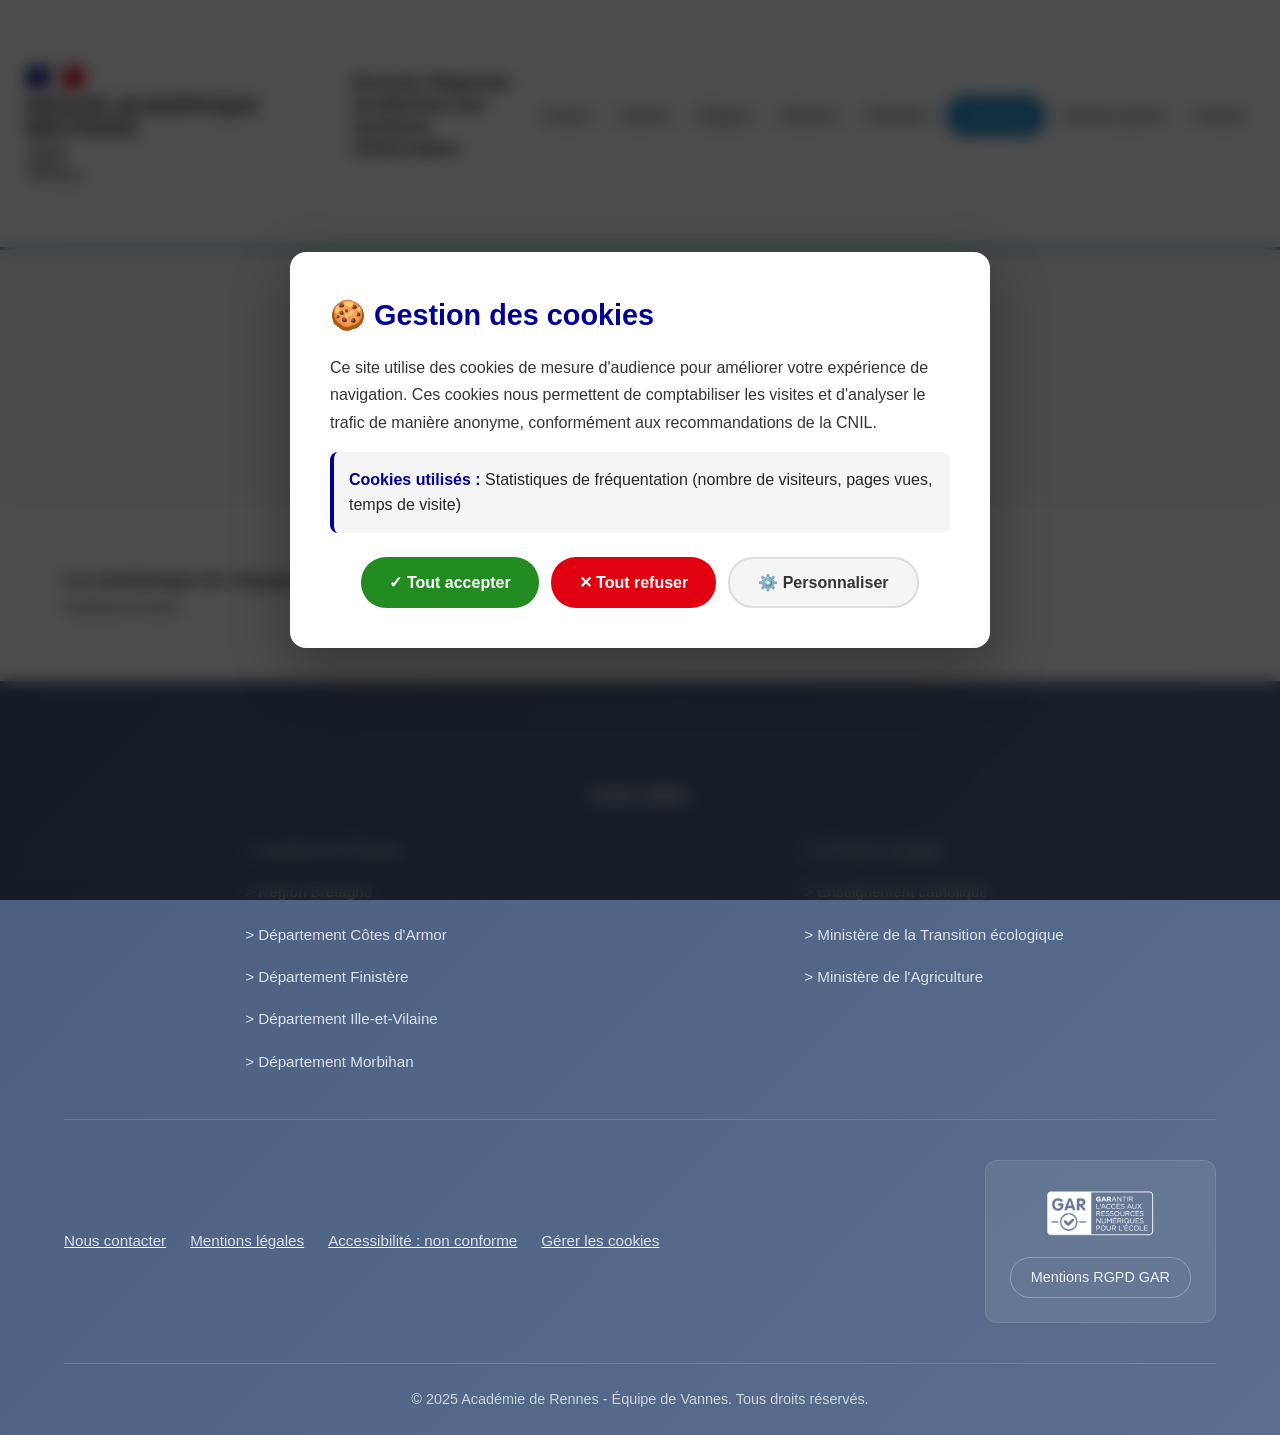
==== commit 206d3836: "mise en place de histoire.html avec css associé, Mise en place des cookies, README, guide, MAJ perim" ====
--- a/comitologie.html
+++ b/comitologie.html
@@ -38,7 +38,8 @@
     <!-- FOOTER - Chargé dynamiquement -->
     <div id="footer-placeholder"></div>
 
+    <!-- JAVASCRIPT -->
+    <script src="js/cookies.js"></script> 
     <script src="js/main.js"></script>
-    <script src="js/cookies.js"></script> 
 </body>
 </html>
--- a/css/cookies.css
+++ b/css/cookies.css
@@ -1,62 +1,188 @@
 /* ========================================
-   STYLES POUR LES MODALS DES MEMBRES
-   À ajouter dans style.css ou dans un fichier séparé
+   STYLES POUR LE BANDEAU DE COOKIES
+   Version avec overlay centré et fond flouté
 ======================================== */
 
-/* ===== MODAL CONTAINER ===== */
-.member-modal {
+/* ===== BANDEAU COOKIES ===== */
+.cookie-banner {
     position: fixed;
     top: 0;
     left: 0;
     width: 100%;
     height: 100%;
-    z-index: 9999;
+    z-index: 10000;
     display: none;
     justify-content: center;
     align-items: center;
     padding: 20px;
 }
 
-.member-modal.active {
+.cookie-banner.visible {
     display: flex;
-}
-
-/* ===== OVERLAY (fond sombre) ===== */
-.modal-overlay {
+    animation: fadeIn 0.3s ease;
+}
+
+/* Overlay semi-transparent flouté */
+.cookie-banner::before {
+    content: '';
+    position: absolute;
+    top: 0;
+    left: 0;
+    width: 100%;
+    height: 100%;
+    background: rgba(0, 0, 0, 0.7);
+    backdrop-filter: blur(8px);
+    z-index: -1;
+}
+
+/* Contenu du bandeau */
+.cookie-banner-content {
+    background: white;
+    max-width: 700px;
+    width: 100%;
+    border-radius: 16px;
+    padding: 40px;
+    box-shadow: 0 20px 60px rgba(0, 0, 0, 0.3);
+    position: relative;
+    z-index: 1;
+    animation: slideUp 0.4s ease;
+}
+
+.cookie-banner-title {
+    color: #000091;
+    font-size: 1.8em;
+    margin-bottom: 16px;
+    font-weight: bold;
+}
+
+.cookie-banner-description {
+    color: #333;
+    line-height: 1.7;
+    margin-bottom: 16px;
+    font-size: 1em;
+}
+
+.cookie-banner-info {
+    background: #f5f5f5;
+    padding: 15px;
+    border-radius: 8px;
+    margin-bottom: 24px;
+    border-left: 4px solid #000091;
+}
+
+.cookie-banner-info strong {
+    color: #000091;
+}
+
+.cookie-banner-actions {
+    display: flex;
+    gap: 12px;
+    flex-wrap: wrap;
+    justify-content: center;
+}
+
+/* ===== BOUTONS COOKIES ===== */
+.cookie-btn {
+    padding: 14px 28px;
+    border: none;
+    border-radius: 25px;
+    font-size: 1em;
+    font-weight: bold;
+    cursor: pointer;
+    transition: all 0.3s ease;
+    display: inline-flex;
+    align-items: center;
+    gap: 8px;
+    white-space: nowrap;
+}
+
+.cookie-btn-accept {
+    background: #228B22;
+    color: white;
+}
+
+.cookie-btn-accept:hover {
+    background: #1a6b1a;
+    transform: translateY(-2px);
+    box-shadow: 0 4px 12px rgba(34, 139, 34, 0.3);
+}
+
+.cookie-btn-refuse {
+    background: #E1000F;
+    color: white;
+}
+
+.cookie-btn-refuse:hover {
+    background: #b8000c;
+    transform: translateY(-2px);
+    box-shadow: 0 4px 12px rgba(225, 0, 15, 0.3);
+}
+
+.cookie-btn-customize {
+    background: #f5f5f5;
+    color: #333;
+    border: 2px solid #ddd;
+}
+
+.cookie-btn-customize:hover {
+    background: #e8e8e8;
+    border-color: #000091;
+    color: #000091;
+}
+
+/* ===== MODAL DE PERSONNALISATION ===== */
+.cookie-modal {
+    position: fixed;
+    top: 0;
+    left: 0;
+    width: 100%;
+    height: 100%;
+    z-index: 10001;
+    display: none;
+    justify-content: center;
+    align-items: center;
+    padding: 20px;
+}
+
+.cookie-modal.visible {
+    display: flex;
+    animation: fadeIn 0.3s ease;
+}
+
+.cookie-modal-overlay {
     position: absolute;
     top: 0;
     left: 0;
     width: 100%;
     height: 100%;
     background: rgba(0, 0, 0, 0.75);
-    backdrop-filter: blur(5px);
-    animation: fadeIn 0.3s ease;
-}
-
-/* ===== CONTENU DE LA MODAL ===== */
-.modal-content {
+    backdrop-filter: blur(8px);
+}
+
+.cookie-modal-content {
+    background: white;
+    max-width: 800px;
+    width: 100%;
+    max-height: 90vh;
+    overflow-y: auto;
+    border-radius: 16px;
+    padding: 40px;
     position: relative;
-    background: var(--blanc);
-    border-radius: 20px;
-    max-width: 700px;
-    width: 100%;
-    max-height: 85vh;
-    overflow-y: auto;
+    z-index: 1;
     box-shadow: 0 20px 60px rgba(0, 0, 0, 0.3);
     animation: slideUp 0.4s ease;
-    z-index: 10000;
-}
-
-/* ===== BOUTON FERMER ===== */
-.modal-close {
+}
+
+/* Bouton fermer modal */
+.cookie-modal-close {
     position: absolute;
     top: 20px;
     right: 20px;
     width: 40px;
     height: 40px;
     border: none;
-    background: var(--gris-clair);
-    color: var(--gris-85);
+    background: #f5f5f5;
+    color: #666;
     border-radius: 50%;
     font-size: 24px;
     cursor: pointer;
@@ -64,136 +190,172 @@
     display: flex;
     align-items: center;
     justify-content: center;
-    z-index: 10;
-}
-
-.modal-close:hover {
-    background: var(--rouge-marianne);
-    color: var(--blanc);
+}
+
+.cookie-modal-close:hover {
+    background: #E1000F;
+    color: white;
     transform: rotate(90deg);
 }
 
-/* ===== HEADER DE LA MODAL ===== */
-.modal-header {
+.cookie-modal-title {
+    color: #000091;
+    font-size: 1.8em;
+    margin-bottom: 30px;
+    font-weight: bold;
+}
+
+/* ===== CATÉGORIES DE COOKIES ===== */
+.cookie-category {
+    background: #f9f9f9;
+    border-radius: 12px;
+    padding: 20px;
+    margin-bottom: 20px;
+    border: 2px solid #e8e8e8;
+    transition: all 0.3s ease;
+}
+
+.cookie-category:hover {
+    border-color: #000091;
+    background: #f5f8ff;
+}
+
+.cookie-category-header {
     display: flex;
-    gap: 25px;
-    padding: 40px;
-    background: linear-gradient(135deg, var(--bleu-france) 0%, var(--bleu-france-hover) 100%);
-    border-radius: 20px 20px 0 0;
-    align-items: center;
-}
-
-.modal-photo {
-    width: 120px;
-    height: 120px;
+    justify-content: space-between;
+    align-items: flex-start;
+    gap: 20px;
+    margin-bottom: 15px;
+}
+
+.cookie-category-info {
+    flex: 1;
+}
+
+.cookie-category-title {
+    color: #000091;
+    font-size: 1.3em;
+    margin-bottom: 8px;
+    font-weight: bold;
+}
+
+.cookie-category-description {
+    color: #666;
+    line-height: 1.6;
+    font-size: 0.95em;
+}
+
+.cookie-category-details {
+    padding-left: 20px;
+    border-left: 3px solid #000091;
+    margin-top: 10px;
+}
+
+.cookie-category-details p {
+    margin: 8px 0;
+    color: #666;
+    font-size: 0.9em;
+}
+
+/* ===== TOGGLE SWITCH ===== */
+.cookie-toggle {
+    position: relative;
+    display: inline-block;
+    width: 60px;
+    height: 32px;
+    flex-shrink: 0;
+}
+
+.cookie-toggle input {
+    opacity: 0;
+    width: 0;
+    height: 0;
+}
+
+.cookie-toggle-slider {
+    position: absolute;
+    cursor: pointer;
+    top: 0;
+    left: 0;
+    right: 0;
+    bottom: 0;
+    background-color: #ccc;
+    transition: 0.4s;
+    border-radius: 32px;
+}
+
+.cookie-toggle-slider:before {
+    position: absolute;
+    content: "";
+    height: 24px;
+    width: 24px;
+    left: 4px;
+    bottom: 4px;
+    background-color: white;
+    transition: 0.4s;
     border-radius: 50%;
-    object-fit: cover;
-    border: 4px solid rgba(255, 255, 255, 0.3);
-    box-shadow: 0 8px 20px rgba(0, 0, 0, 0.2);
-    flex-shrink: 0;
-    background: var(--blanc);
-    padding: 10px;
-}
-
-.modal-header-info {
-    flex: 1;
-    color: var(--blanc);
-}
-
-.modal-name {
-    font-size: 1.8em;
+    box-shadow: 0 2px 4px rgba(0, 0, 0, 0.2);
+}
+
+.cookie-toggle input:checked + .cookie-toggle-slider {
+    background-color: #228B22;
+}
+
+.cookie-toggle input:checked + .cookie-toggle-slider:before {
+    transform: translateX(28px);
+}
+
+.cookie-toggle-disabled {
+    opacity: 0.6;
+    cursor: not-allowed;
+}
+
+.cookie-toggle-disabled .cookie-toggle-slider {
+    background-color: #000091;
+    cursor: not-allowed;
+}
+
+/* ===== FOOTER DE LA MODAL ===== */
+.cookie-modal-footer {
+    margin-top: 30px;
+    text-align: center;
+}
+
+.cookie-btn-save {
+    background: #000091;
+    color: white;
+    padding: 16px 40px;
+    font-size: 1.1em;
+}
+
+.cookie-btn-save:hover {
+    background: #0000b8;
+    transform: translateY(-2px);
+    box-shadow: 0 6px 20px rgba(0, 0, 145, 0.3);
+}
+
+/* ===== SECTION LÉGALE ===== */
+.cookie-modal-legal {
+    margin-top: 30px;
+    padding-top: 20px;
+    border-top: 2px solid #e8e8e8;
+    text-align: center;
+}
+
+.cookie-modal-legal p {
+    color: #666;
+    font-size: 0.9em;
+    line-height: 1.6;
+}
+
+.cookie-modal-legal a {
+    color: #000091;
+    text-decoration: underline;
     font-weight: bold;
-    margin-bottom: 8px;
-    color: var(--blanc);
-}
-
-.modal-role {
-    font-size: 1.2em;
-    margin-bottom: 15px;
-    opacity: 0.95;
-    font-weight: 500;
-}
-
-.modal-contact-info {
-    display: flex;
-    flex-direction: column;
-    gap: 5px;
-}
-
-.modal-contact {
-    font-size: 0.95em;
-    opacity: 0.9;
-    display: flex;
-    align-items: center;
-    gap: 8px;
-}
-
-/* ===== BODY DE LA MODAL ===== */
-.modal-body {
-    padding: 40px;
-}
-
-.modal-section {
-    margin-bottom: 30px;
-}
-
-.modal-section:last-child {
-    margin-bottom: 0;
-}
-
-.modal-section-title {
-    color: var(--bleu-france);
-    font-size: 1.4em;
-    margin-bottom: 15px;
-    font-weight: bold;
-    display: flex;
-    align-items: center;
-    gap: 10px;
-}
-
-.modal-section-title::before {
-    content: '';
-    width: 4px;
-    height: 24px;
-    background: var(--bleu-france);
-    border-radius: 2px;
-}
-
-.modal-description {
-    color: var(--gris-85);
-    line-height: 1.8;
-    font-size: 1.05em;
-    text-align: justify;
-}
-
-/* ===== LISTE DES MISSIONS ===== */
-.missions-list {
-    list-style: none;
-    padding: 0;
-    margin: 0;
-}
-
-.mission-item {
-    color: var(--gris-85);
-    line-height: 1.8;
-    font-size: 1.05em;
-    padding: 12px 0;
-    padding-left: 30px;
-    position: relative;
-    border-bottom: 1px solid var(--gris-clair);
-}
-
-.mission-item:last-child {
-    border-bottom: none;
-}
-
-.mission-item::before {
-    content: '✓';
-    position: absolute;
-    left: 0;
-    color: var(--bleu-france);
-    font-weight: bold;
-    font-size: 1.2em;
+}
+
+.cookie-modal-legal a:hover {
+    color: #0000b8;
 }
 
 /* ===== ANIMATIONS ===== */
@@ -209,7 +371,7 @@
 @keyframes slideUp {
     from {
         opacity: 0;
-        transform: translateY(50px) scale(0.95);
+        transform: translateY(30px) scale(0.95);
     }
     to {
         opacity: 1;
@@ -217,160 +379,126 @@
     }
 }
 
-/* ===== SCROLLBAR PERSONNALISÉE ===== */
-.modal-content::-webkit-scrollbar {
+/* ===== SCROLLBAR PERSONNALISÉE POUR LA MODAL ===== */
+.cookie-modal-content::-webkit-scrollbar {
     width: 8px;
 }
 
-.modal-content::-webkit-scrollbar-track {
-    background: var(--gris-clair);
+.cookie-modal-content::-webkit-scrollbar-track {
+    background: #f1f1f1;
     border-radius: 10px;
 }
 
-.modal-content::-webkit-scrollbar-thumb {
-    background: var(--bleu-france);
+.cookie-modal-content::-webkit-scrollbar-thumb {
+    background: #000091;
     border-radius: 10px;
 }
 
-.modal-content::-webkit-scrollbar-thumb:hover {
-    background: var(--bleu-france-hover);
-}
-
-/* ===== AMÉLIORATION VISUELLE DES CARTES ===== */
-.member-card {
-    position: relative;
-    cursor: pointer;
-    transition: all 0.3s ease;
-}
-
-.member-card::after {
-    content: 'Voir le profil';
-    position: absolute;
-    bottom: 20px;
-    left: 50%;
-    transform: translateX(-50%);
-    background: var(--bleu-france);
-    color: var(--blanc);
-    padding: 8px 20px;
-    border-radius: 20px;
-    font-size: 0.9em;
-    font-weight: bold;
-    opacity: 0;
-    transition: all 0.3s ease;
-    pointer-events: none;
-    white-space: nowrap;
-}
-
-.member-card:hover::after {
-    opacity: 1;
-    bottom: 25px;
+.cookie-modal-content::-webkit-scrollbar-thumb:hover {
+    background: #0000b8;
 }
 
 /* ========================================
-   RESPONSIVE - TABLETTES ET MOBILES
+   RESPONSIVE
 ======================================== */
 @media screen and (max-width: 768px) {
-    .member-modal {
-        padding: 10px;
-    }
-    
-    .modal-content {
-        max-height: 90vh;
-        border-radius: 16px;
-    }
-    
-    .modal-close {
-        top: 15px;
-        right: 15px;
+    .cookie-banner-content {
+        padding: 30px 24px;
+        max-width: 95%;
+    }
+    
+    .cookie-banner-title {
+        font-size: 1.5em;
+    }
+    
+    .cookie-banner-description {
+        font-size: 0.95em;
+    }
+    
+    .cookie-banner-actions {
+        flex-direction: column;
+    }
+    
+    .cookie-btn {
+        width: 100%;
+        justify-content: center;
+    }
+    
+    .cookie-modal-content {
+        padding: 25px 20px;
+        max-width: 95%;
+    }
+    
+    .cookie-modal-title {
+        font-size: 1.5em;
+        margin-bottom: 20px;
+        padding-right: 40px;
+    }
+    
+    .cookie-modal-close {
         width: 36px;
         height: 36px;
         font-size: 20px;
     }
     
-    .modal-header {
+    .cookie-category {
+        padding: 16px;
+    }
+    
+    .cookie-category-header {
         flex-direction: column;
-        text-align: center;
-        padding: 30px 20px;
-    }
-    
-    .modal-photo {
-        width: 100px;
-        height: 100px;
-    }
-    
-    .modal-name {
-        font-size: 1.5em;
-    }
-    
-    .modal-role {
+        gap: 15px;
+    }
+    
+    .cookie-toggle {
+        align-self: flex-start;
+    }
+}
+
+@media screen and (max-width: 480px) {
+    .cookie-banner {
+        padding: 10px;
+    }
+    
+    .cookie-banner-content {
+        padding: 24px 16px;
+        border-radius: 12px;
+    }
+    
+    .cookie-banner-title {
+        font-size: 1.3em;
+        margin-bottom: 12px;
+    }
+    
+    .cookie-banner-description {
+        font-size: 0.9em;
+        margin-bottom: 12px;
+    }
+    
+    .cookie-banner-info {
+        padding: 12px;
+        font-size: 0.9em;
+    }
+    
+    .cookie-btn {
+        padding: 12px 20px;
+        font-size: 0.9em;
+    }
+    
+    .cookie-modal-content {
+        padding: 20px 16px;
+        border-radius: 12px;
+    }
+    
+    .cookie-modal-title {
+        font-size: 1.3em;
+    }
+    
+    .cookie-category-title {
         font-size: 1.1em;
     }
     
-    .modal-contact {
+    .cookie-category-description {
         font-size: 0.9em;
-        justify-content: center;
-    }
-    
-    .modal-body {
-        padding: 25px 20px;
-    }
-    
-    .modal-section-title {
-        font-size: 1.2em;
-    }
-    
-    .modal-description,
-    .mission-item {
-        font-size: 0.95em;
-        text-align: left;
-    }
-    
-    .member-card::after {
-        font-size: 0.8em;
-        padding: 6px 16px;
-    }
-}
-
-@media screen and (max-width: 480px) {
-    .modal-header {
-        padding: 25px 15px;
-    }
-    
-    .modal-photo {
-        width: 90px;
-        height: 90px;
-    }
-    
-    .modal-name {
-        font-size: 1.3em;
-    }
-    
-    .modal-role {
-        font-size: 1em;
-    }
-    
-    .modal-body {
-        padding: 20px 15px;
-    }
-    
-    .modal-section {
-        margin-bottom: 25px;
-    }
-    
-    .modal-section-title {
-        font-size: 1.1em;
-    }
-    
-    .modal-description,
-    .mission-item {
-        font-size: 0.9em;
-    }
-    
-    .mission-item {
-        padding: 10px 0 10px 25px;
-    }
-    
-    .member-card::after {
-        padding: 6px 12px;
     }
 }
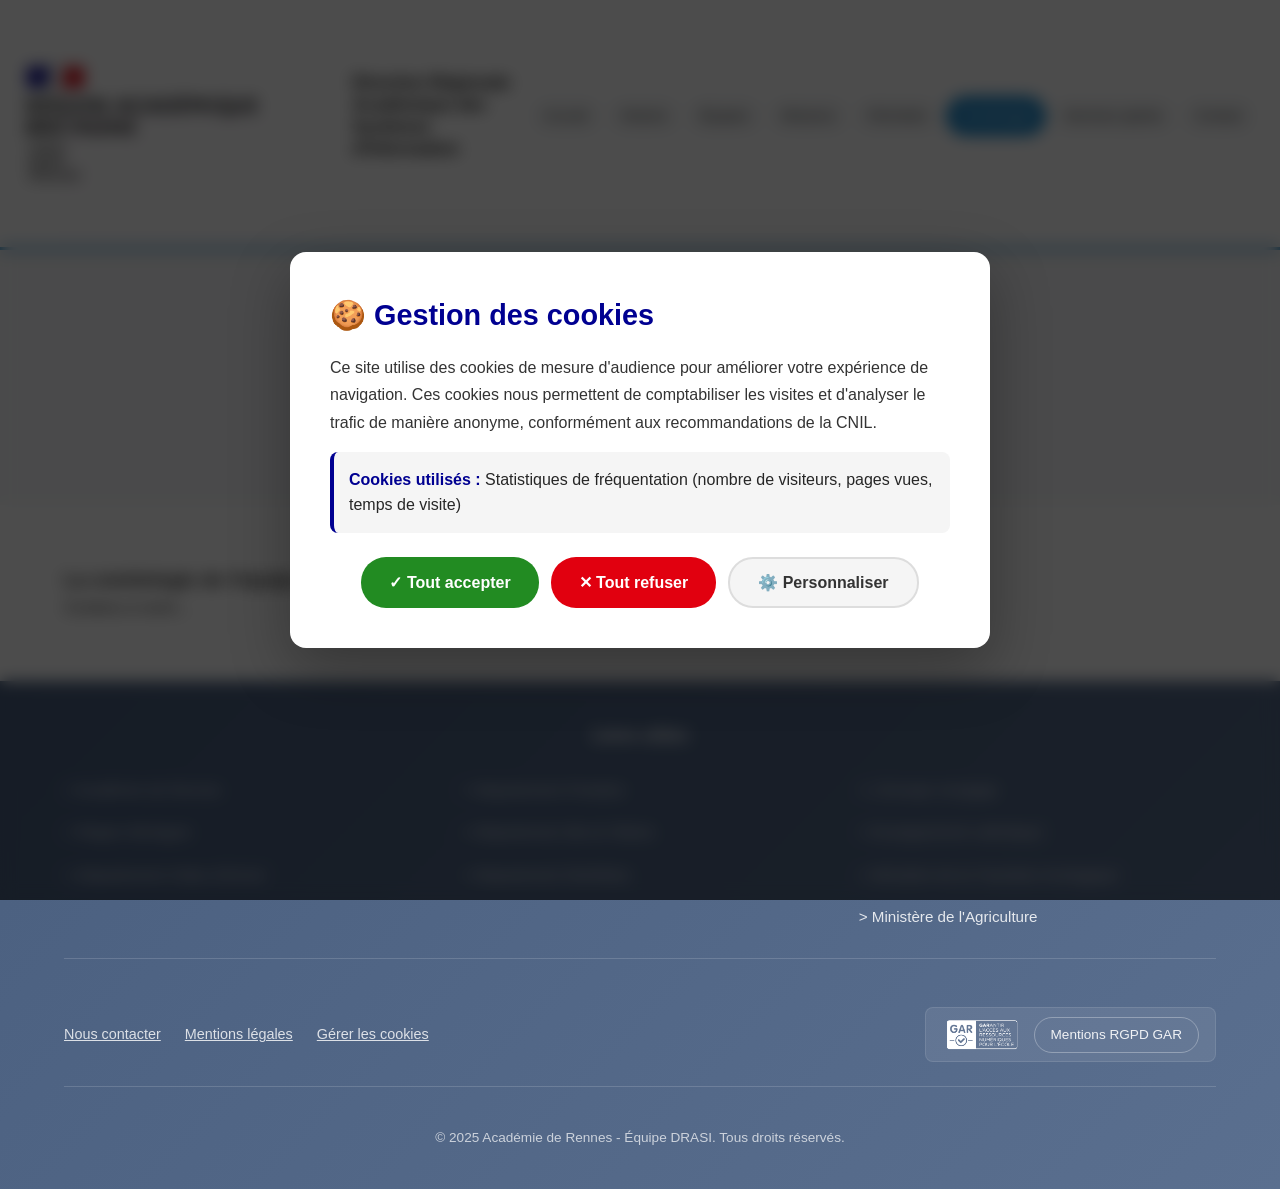
==== commit 1ac8b158: "Fix de tout les responsive, Passage a du css specifique a chaque page et plus de css general hormis " ====
--- a/comitologie.html
+++ b/comitologie.html
@@ -3,12 +3,13 @@
 <head>
     <meta charset="UTF-8">
     <meta name="viewport" content="width=device-width, initial-scale=1.0">
-    <meta name="description" content="Histoire de l'équipe académique de Vannes">
-    <title>Histoire - Équipe Académique de Vannes</title>
-    <link rel="stylesheet" href="css/style.css">
-    <link rel="stylesheet" href="css/responsive.css">
+    <meta name="description" content="Histoire de l'équipe académique DRASI">
+    <title>Histoire - Équipe Académique DRASI</title>
+    <link rel="stylesheet" href="css/common.css">
+    <link rel="stylesheet" href="css/comitologie.css">
+    <link rel="stylesheet" href="css/cookies.css">
     <link rel="icon" type="image/png" href="images/logo-acad.png">
-    <link rel="stylesheet" href="css/cookies.css">
+ 
 </head>
 
 <body>
--- a/css/common.css
+++ b/css/common.css
@@ -0,0 +1,533 @@
+/* ========================================
+   COMMON.CSS - Styles communs à toutes les pages
+   Variables, Reset, Header, Footer
+======================================== */
+
+/* ========================================
+   1. VARIABLES CSS
+======================================== */
+:root {
+    /* Couleurs charte graphique */
+    --bleu-france: #228BCC;
+    --bleu-france-hover: #1212B8;
+    --rouge-marianne: #E1000F;
+    --gris-50: #808080;
+    --gris-85: #262626;
+    --gris-clair: #f8f9fa;
+    --blanc: #FFFFFF;
+    --noir: #000000;
+    
+    /* Espacements */
+    --spacing-xs: 8px;
+    --spacing-sm: 16px;
+    --spacing-md: 24px;
+    --spacing-lg: 40px;
+    --spacing-xl: 60px;
+    
+    /* Typographie */
+    --font-primary: Arial, Helvetica, sans-serif;
+    --font-size-base: 16px;
+    --line-height-base: 1.6;
+    
+    /* Transitions */
+    --transition-speed: 0.3s;
+}
+
+/* ========================================
+   2. RESET ET STYLES DE BASE
+======================================== */
+* {
+    margin: 0;
+    padding: 0;
+    box-sizing: border-box;
+}
+
+html {
+    font-size: var(--font-size-base);
+    scroll-behavior: smooth;
+}
+
+body {
+    font-family: var(--font-primary);
+    color: var(--gris-85);
+    line-height: var(--line-height-base);
+    background-color: var(--blanc);
+}
+
+a {
+    text-decoration: none;
+    color: inherit;
+    transition: color var(--transition-speed);
+}
+
+a:hover {
+    color: var(--bleu-france);
+}
+
+img {
+    max-width: 100%;
+    height: auto;
+    display: block;
+}
+
+ul {
+    list-style: none;
+}
+
+/* ========================================
+   3. CONTAINER
+======================================== */
+.container {
+    max-width: 1200px;
+    margin: 0 auto;
+    padding: 0 var(--spacing-md);
+}
+
+/* ========================================
+   4. HEADER - VERSION DESKTOP
+======================================== */
+.header {
+    background: var(--blanc);
+    border-bottom: 3px solid var(--bleu-france);
+    position: sticky;
+    top: 0;
+    z-index: 1000;
+    box-shadow: 0 2px 10px rgba(0, 0, 0, 0.05);
+    height: 250px;
+}
+
+.header .container {
+    height: 100%;
+    max-width: 1400px;
+}
+
+.header-content {
+    height: 100%;
+    display: flex;
+    align-items: center;
+    width: 100%;
+    gap: 16px;
+    position: relative;
+    justify-content: space-between;
+}
+
+.logo-area {
+    display: flex;
+    align-items: center;
+    gap: 16px;
+    flex-shrink: 0;
+    padding: 20px 0;
+    margin-left: -40px;
+}
+
+.logo-img {
+    height: 240px;
+    width: auto;
+    object-fit: contain;
+}
+
+.logo-area-text {
+    display: flex;
+    align-items: center;
+    gap: 16px;
+    padding-left: 16px;
+    margin-left: 16px;
+    min-height: 100px;
+}
+
+.logo-text {
+    display: flex;
+    flex-direction: column;
+    justify-content: center;
+}
+
+.logo-title {
+    color: var(--noir);
+    font-size: 1.05em;
+    font-weight: bold;
+    line-height: 1.3;
+    max-width: 280px;
+    padding-bottom: 15px;
+}
+
+/* Menu hamburger (caché en desktop) */
+.menu-toggle {
+    display: none;
+    flex-direction: column;
+    gap: 5px;
+    background: none;
+    border: none;
+    cursor: pointer;
+    padding: 8px;
+    z-index: 20;
+}
+
+.menu-toggle span {
+    display: block;
+    width: 25px;
+    height: 3px;
+    background: var(--bleu-france);
+    transition: all var(--transition-speed);
+}
+
+.menu-toggle.active span:nth-child(1) {
+    transform: rotate(45deg) translate(5px, 5px);
+}
+
+.menu-toggle.active span:nth-child(2) {
+    opacity: 0;
+}
+
+.menu-toggle.active span:nth-child(3) {
+    transform: rotate(-45deg) translate(7px, -7px);
+}
+
+/* Navigation */
+.nav-menu {
+    display: flex;
+    gap: 5px;
+    align-items: center;
+    margin-left: auto;
+    flex-wrap: wrap;
+    flex-shrink: 0;
+    padding-bottom: 15px;
+}
+
+.nav-pill {
+    padding: 9px 14px;
+    border-radius: 20px;
+    background: var(--gris-clair);
+    color: var(--gris-85);
+    font-weight: 500;
+    font-size: 0.85em;
+    cursor: pointer;
+    transition: all var(--transition-speed);
+    white-space: nowrap;
+}
+
+.nav-pill:hover,
+.nav-pill.active {
+    background: var(--bleu-france);
+    color: var(--blanc);
+}
+
+/* ========================================
+   5. FOOTER
+======================================== */
+.footer {
+    background: linear-gradient(135deg, #4a5f7f 0%, #5a6f8f 100%);
+    color: var(--blanc);
+    padding: var(--spacing-lg) 0;
+}
+
+.footer-compact {
+    display: flex;
+    flex-direction: column;
+    gap: var(--spacing-md);
+}
+
+.footer-links-section {
+    padding-bottom: var(--spacing-md);
+    border-bottom: 1px solid rgba(255, 255, 255, 0.15);
+}
+
+.footer-links-section h4 {
+    color: var(--blanc);
+    font-size: 1.1em;
+    margin-bottom: var(--spacing-md);
+    text-align: center;
+    font-weight: bold;
+}
+
+.footer-links-grid {
+    display: grid;
+    grid-template-columns: repeat(3, 1fr);
+    gap: var(--spacing-lg);
+}
+
+.footer-links-col {
+    display: flex;
+    flex-direction: column;
+    gap: var(--spacing-xs);
+}
+
+.footer-links-col a {
+    color: rgba(255, 255, 255, 0.85);
+    font-size: 0.95em;
+    transition: all 0.3s;
+    padding: 5px 0;
+}
+
+.footer-links-col a:hover {
+    color: var(--blanc);
+    padding-left: 8px;
+    text-decoration: underline;
+}
+
+.footer-legal-row {
+    display: flex;
+    justify-content: space-between;
+    align-items: center;
+    gap: var(--spacing-lg);
+    padding: var(--spacing-md) 0;
+    border-bottom: 1px solid rgba(255, 255, 255, 0.15);
+}
+
+.footer-legal-links {
+    display: flex;
+    gap: var(--spacing-md);
+    flex-wrap: wrap;
+}
+
+.footer-legal-links a {
+    color: rgba(255, 255, 255, 0.8);
+    font-size: 0.9em;
+    transition: color 0.3s;
+    text-decoration: underline;
+}
+
+.footer-legal-links a:hover {
+    color: var(--blanc);
+}
+
+.footer-gar {
+    display: flex;
+    align-items: center;
+    gap: 12px;
+    padding: 8px 16px;
+    background: rgba(255, 255, 255, 0.08);
+    border-radius: 8px;
+    border: 1px solid rgba(255, 255, 255, 0.1);
+}
+
+.gar-logo {
+    width: 80px;
+    height: auto;
+    filter: brightness(0) invert(1);
+}
+
+.gar-link {
+    color: rgba(255, 255, 255, 0.9);
+    font-size: 0.85em;
+    text-decoration: none;
+    padding: 6px 16px;
+    border: 1px solid rgba(255, 255, 255, 0.3);
+    border-radius: 20px;
+    transition: all 0.3s;
+    white-space: nowrap;
+}
+
+.gar-link:hover {
+    background: rgba(255, 255, 255, 0.15);
+    border-color: var(--blanc);
+    color: var(--blanc);
+}
+
+.footer-copyright {
+    text-align: center;
+    padding: var(--spacing-sm) 0 0;
+    color: rgba(255, 255, 255, 0.7);
+    font-size: 0.85em;
+}
+
+/* Bouton retour en haut */
+.back-to-top {
+    position: fixed;
+    bottom: 30px;
+    right: 30px;
+    width: 50px;
+    height: 50px;
+    background: var(--bleu-france);
+    color: white;
+    border: none;
+    border-radius: 50%;
+    font-size: 24px;
+    cursor: pointer;
+    opacity: 0;
+    visibility: hidden;
+    transition: all 0.3s ease;
+    box-shadow: 0 4px 15px rgba(0, 0, 145, 0.3);
+    z-index: 999;
+}
+
+.back-to-top.visible {
+    opacity: 1;
+    visibility: visible;
+}
+
+.back-to-top:hover {
+    background: var(--bleu-france-hover);
+    transform: translateY(-5px);
+    box-shadow: 0 6px 20px rgba(0, 0, 145, 0.4);
+}
+
+/* ========================================
+   STYLES COMMUNS SECTIONS
+======================================== */
+section {
+    padding: var(--spacing-xl) 0;
+}
+
+.section-title {
+    color: var(--bleu-france);
+    font-size: 2em;
+    text-align: center;
+    margin-bottom: var(--spacing-sm);
+}
+
+.section-subtitle {
+    text-align: center;
+    color: var(--gris-50);
+    font-size: 1.1em;
+    margin-bottom: var(--spacing-lg);
+    max-width: 700px;
+    margin-left: auto;
+    margin-right: auto;
+}
+
+.page-intro {
+    background: var(--gris-clair);
+    padding: 60px 0;
+}
+
+/* ========================================
+   RESPONSIVE COMMUN - HEADER & FOOTER
+======================================== */
+
+/* TABLETTES (max 768px) */
+@media screen and (max-width: 768px) {
+    .container {
+        padding: 0 16px;
+    }
+    
+    /* HEADER MOBILE */
+    .header {
+        height: auto;
+        padding: 20px 0;  
+    }
+    
+    .header-content {
+        padding: 0 16px;
+        flex-wrap: wrap;
+    }
+    
+    /* LOGO AGRANDI pour visibilité institutionnelle */
+    .logo-area {
+        height: 120px;  
+        margin-left: 0;
+    }
+    
+    .logo-img {
+        height: 120px;  
+    }
+    
+    .logo-area-text {
+        display: none !important;
+    }
+    
+    .menu-toggle {
+        display: flex !important;
+        margin-left: auto;
+    }
+    
+    .nav-menu {
+        position: absolute;
+        top: 100%;
+        left: 0;
+        right: 0;
+        width: 100%;
+        background: var(--blanc);
+        flex-direction: column;
+        padding: 0;
+        box-shadow: 0 5px 15px rgba(0, 0, 0, 0.1);
+        display: none !important;
+        margin-left: 0;
+        z-index: 100;
+    }
+    
+    .nav-menu.active {
+        display: flex !important;
+    }
+    
+    .nav-pill {
+        width: 100%;
+        text-align: center;
+        border-radius: 0;
+        padding: 16px;
+        font-size: 1rem;
+        border-bottom: 1px solid #e0e0e0;
+    }
+    
+    .nav-pill:last-child {
+        border-bottom: none;
+    }
+    
+    /* FOOTER MOBILE */
+    .footer {
+        padding: 40px 0 0;
+    }
+    
+    .footer-links-grid {
+        grid-template-columns: 1fr;
+        gap: 20px;
+    }
+    
+    .footer-legal-row {
+        flex-direction: column;
+        gap: 20px;
+    }
+    
+    .footer-gar {
+        width: 100%;
+        justify-content: center;
+    }
+    
+    .back-to-top {
+        width: 45px;
+        height: 45px;
+        bottom: 20px;
+        right: 20px;
+        font-size: 20px;
+    }
+}
+
+/* MOBILES (max 480px) */
+@media screen and (max-width: 480px) {
+    .container {
+        padding: 0 12px;
+    }
+    
+    .header {
+        padding: 16px 0;  
+    }
+    
+    .header-content {
+        padding: 0 12px;
+    }
+    
+    /* LOGO AGRANDI même sur petit écran */
+    .logo-area {
+        height: 100px;  
+    }
+    
+    .logo-img {
+        height: 130px;  
+    }
+    
+    .footer {
+        padding: 30px 0 0;
+    }
+    
+    .footer-copyright {
+        font-size: 0.85rem;
+        padding: 20px 0;
+    }
+    
+    .back-to-top {
+        width: 40px;
+        height: 40px;
+        bottom: 15px;
+        right: 15px;
+        font-size: 18px;
+    }
+}
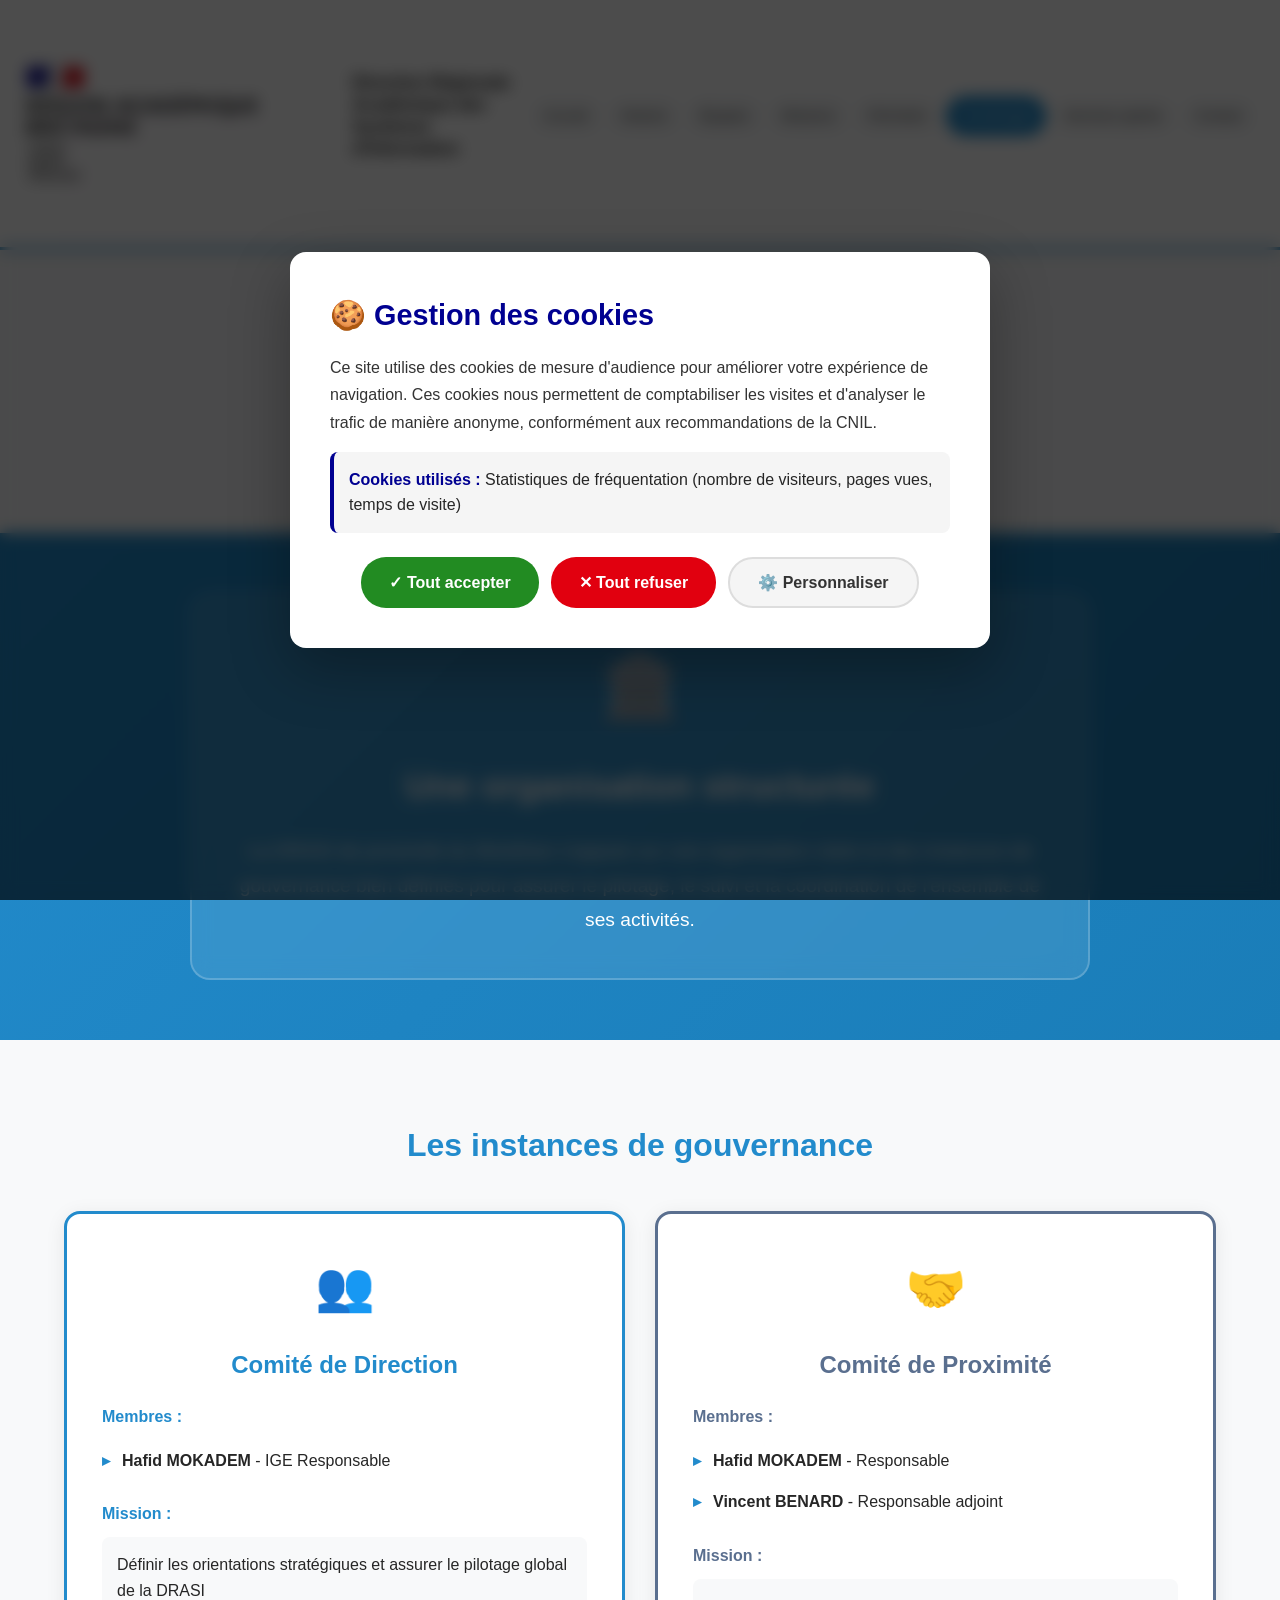
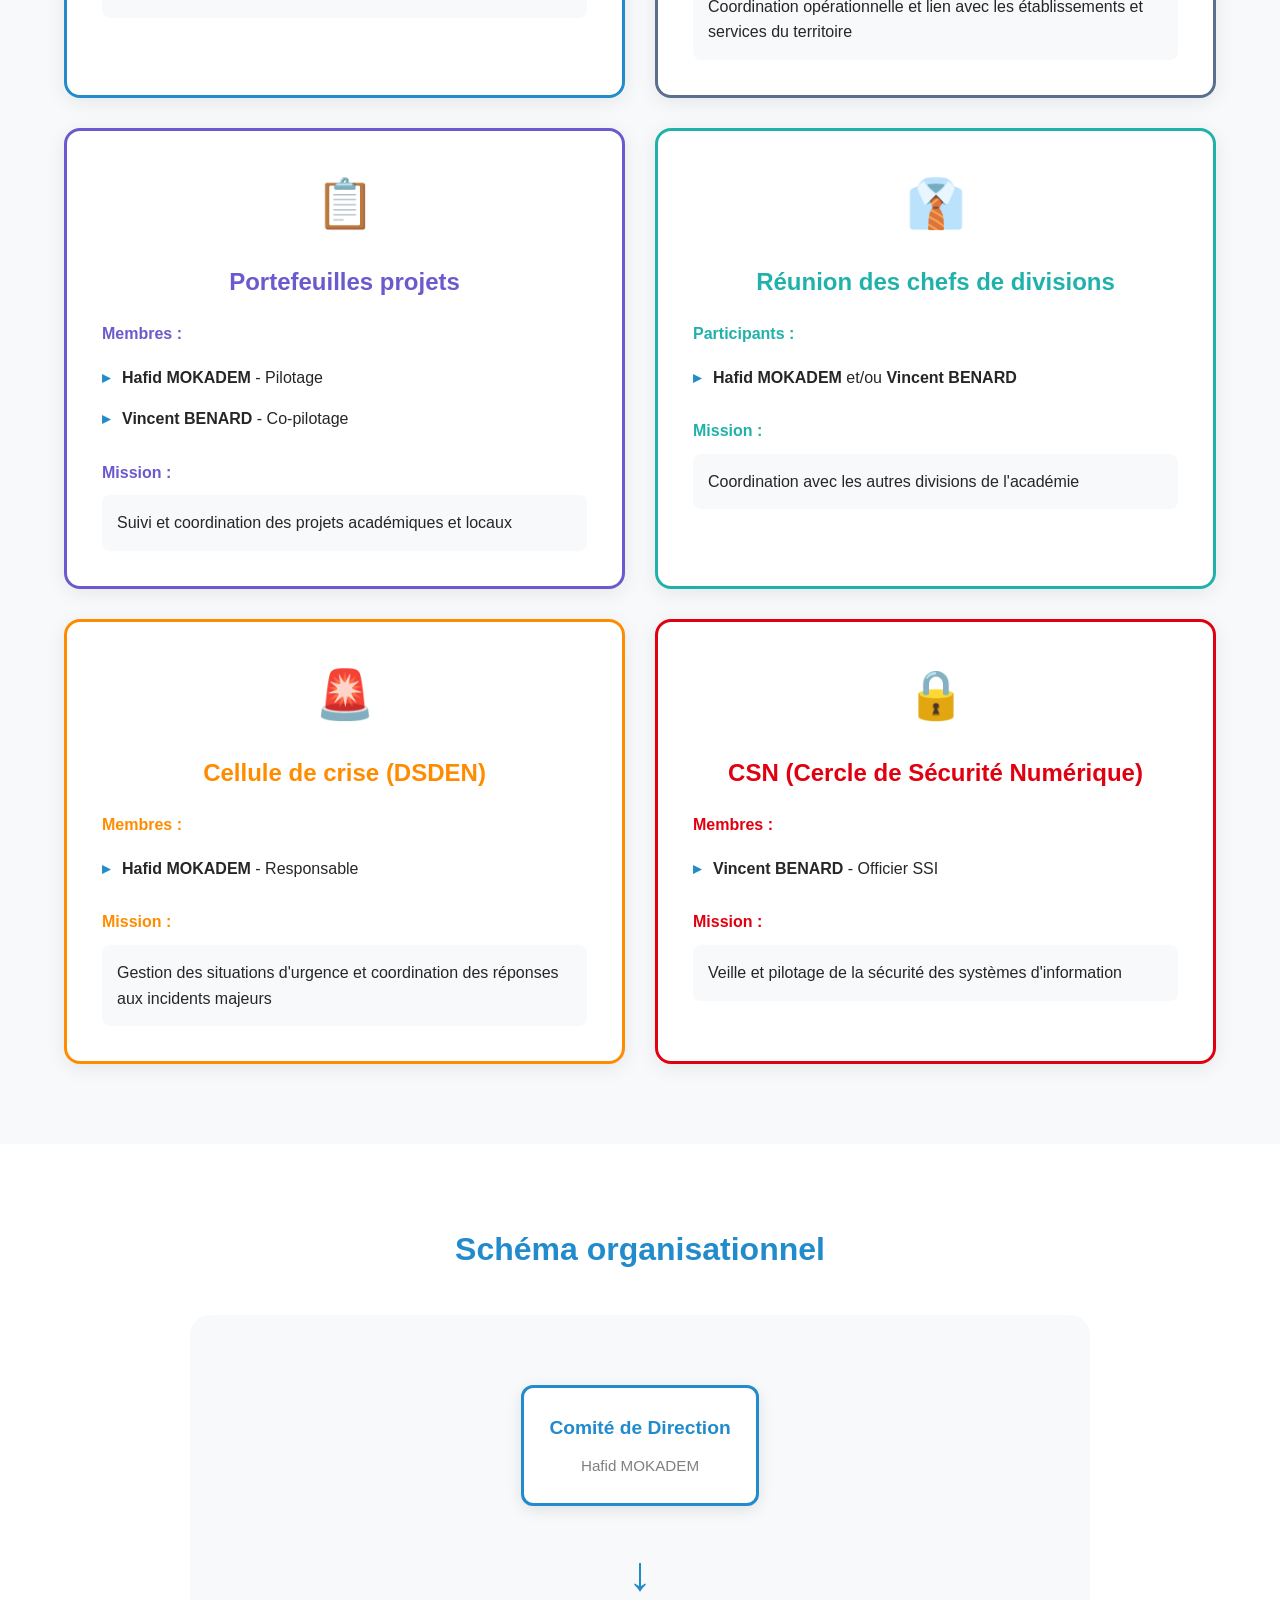
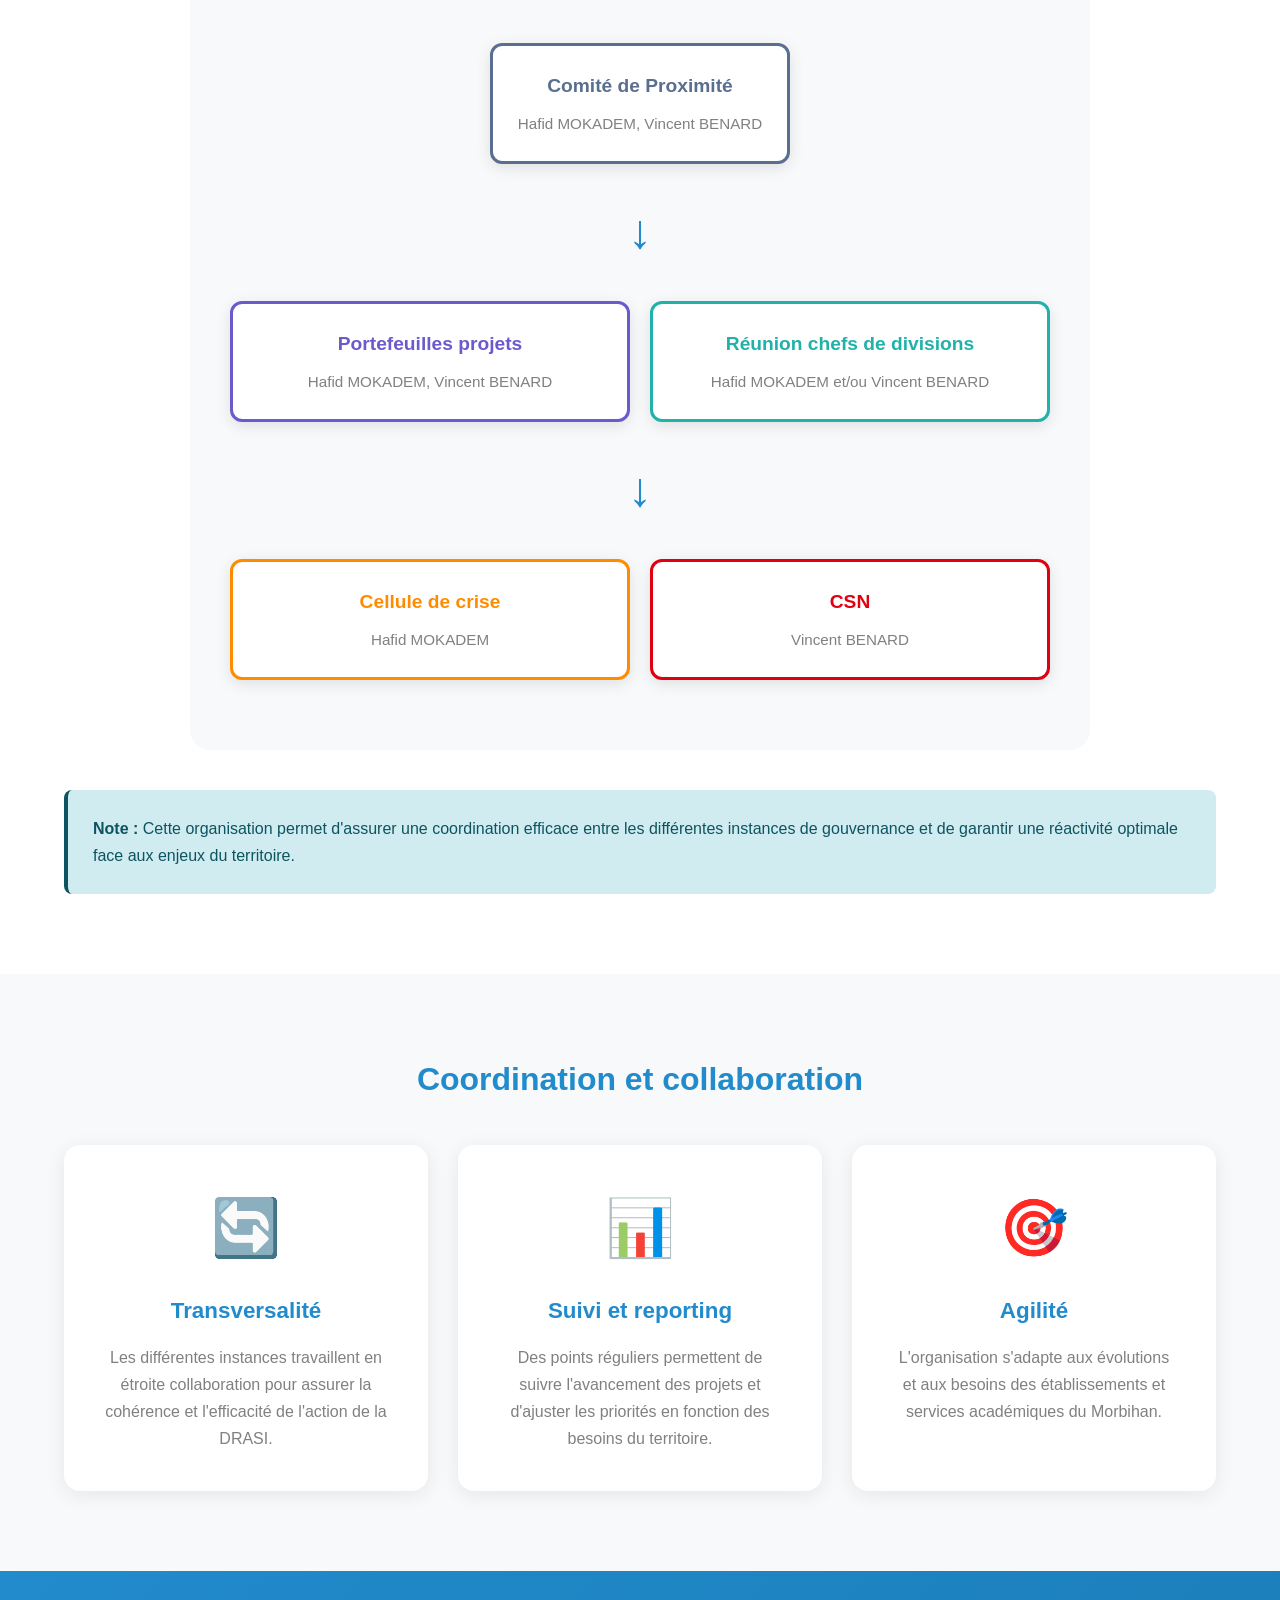
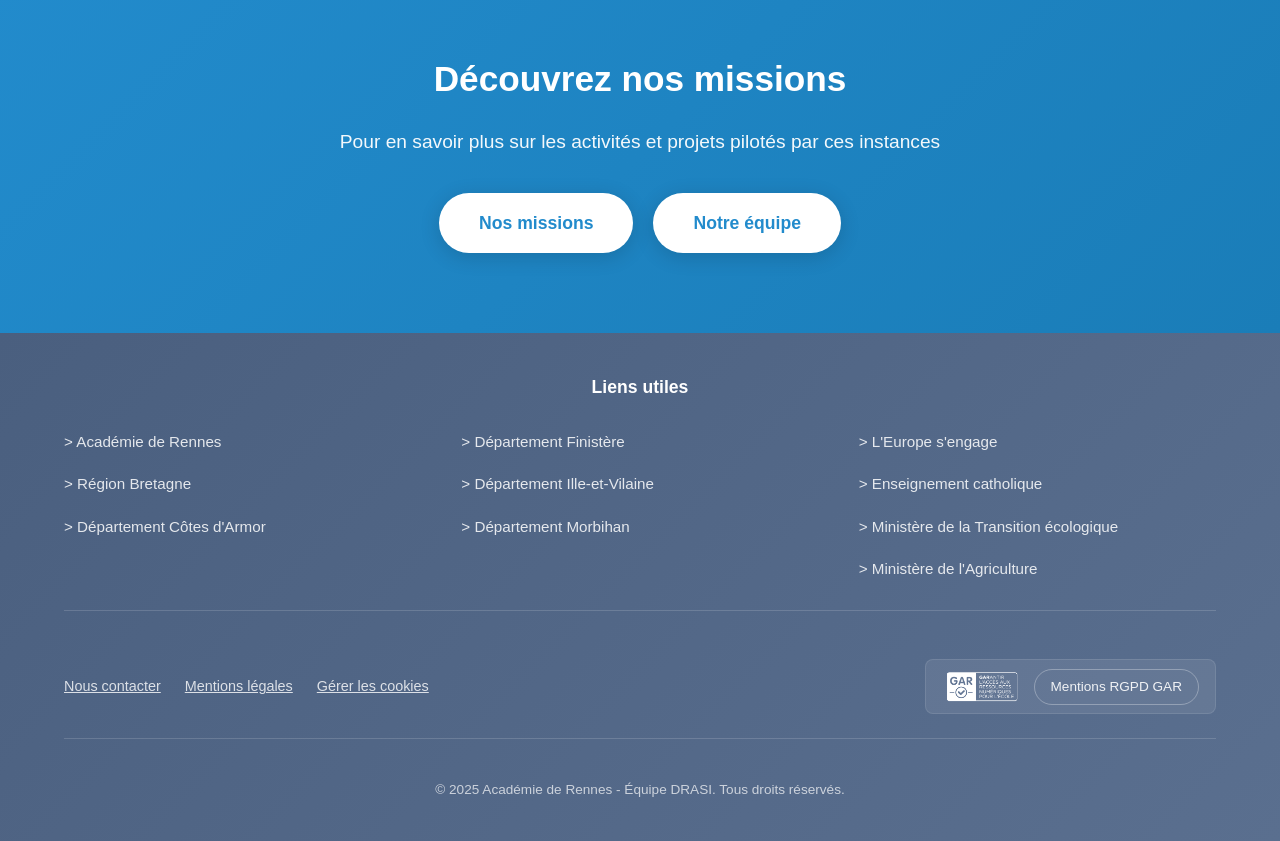
==== commit bfaa22f4: "Ajout de comitologie/services_opérés/mission et css associé" ====
--- a/comitologie.html
+++ b/comitologie.html
@@ -3,13 +3,12 @@
 <head>
     <meta charset="UTF-8">
     <meta name="viewport" content="width=device-width, initial-scale=1.0">
-    <meta name="description" content="Histoire de l'équipe académique DRASI">
-    <title>Histoire - Équipe Académique DRASI</title>
+    <meta name="description" content="Comitologie de l'équipe académique DRASI">
+    <title>Comitologie - Équipe Académique DRASI</title>
     <link rel="stylesheet" href="css/common.css">
     <link rel="stylesheet" href="css/comitologie.css">
     <link rel="stylesheet" href="css/cookies.css">
     <link rel="icon" type="image/png" href="images/logo-acad.png">
- 
 </head>
 
 <body>
@@ -21,18 +20,257 @@
     <!-- SECTION INTRODUCTION -->
     <section class="page-intro">
         <div class="container">
-            <h2 class="section-title">Comitologie</h2>
+            <h2 class="section-title">Comitologie Académique</h2>
             <p class="section-subtitle">
-                Comitologie de l'équipe académique de Vannes au fil des années.
+                Découvrez l'organisation et les instances de gouvernance de la DRASI de proximité du Morbihan.
             </p>
         </div>
     </section>
 
-    <!-- SECTION CONTENU -->
-    <section class="content-section">
-        <div class="container">
-            <h3>La comitologie de l'équipe académique</h3>
-            <p>Contenu à venir...</p>
+    <!-- SECTION ORGANIGRAMME -->
+    <section class="organigramme-section">
+        <div class="container">
+            <div class="intro-box">
+                <div class="intro-icon">🏛️</div>
+                <h3 class="intro-title">Une organisation structurée</h3>
+                <p class="intro-text">
+                    La DRASI de proximité du Morbihan s'appuie sur une organisation claire et des instances 
+                    de gouvernance bien définies pour assurer le pilotage, le suivi et la coordination 
+                    de l'ensemble de ses activités.
+                </p>
+            </div>
+        </div>
+    </section>
+
+    <!-- SECTION COMITÉS -->
+    <section class="comites-section">
+        <div class="container">
+            <h3 class="section-title">Les instances de gouvernance</h3>
+            
+            <div class="comites-grid">
+                <!-- Comité de Direction -->
+                <div class="comite-card comite-primary">
+                    <div class="comite-icon">👥</div>
+                    <h4 class="comite-title">Comité de Direction</h4>
+                    <div class="comite-content">
+                        <div class="comite-membres">
+                            <p><strong>Membres :</strong></p>
+                            <ul>
+                                <li><strong>Hafid MOKADEM</strong> - IGE Responsable</li>
+                            </ul>
+                        </div>
+                        <div class="comite-mission">
+                            <p><strong>Mission :</strong></p>
+                            <p>Définir les orientations stratégiques et assurer le pilotage global de la DRASI</p>
+                        </div>
+                    </div>
+                </div>
+
+                <!-- Comité de Proximité -->
+                <div class="comite-card comite-secondary">
+                    <div class="comite-icon">🤝</div>
+                    <h4 class="comite-title">Comité de Proximité</h4>
+                    <div class="comite-content">
+                        <div class="comite-membres">
+                            <p><strong>Membres :</strong></p>
+                            <ul>
+                                <li><strong>Hafid MOKADEM</strong> - Responsable</li>
+                                <li><strong>Vincent BENARD</strong> - Responsable adjoint</li>
+                            </ul>
+                        </div>
+                        <div class="comite-mission">
+                            <p><strong>Mission :</strong></p>
+                            <p>Coordination opérationnelle et lien avec les établissements et services du territoire</p>
+                        </div>
+                    </div>
+                </div>
+
+                <!-- Portefeuilles projets -->
+                <div class="comite-card comite-tertiary">
+                    <div class="comite-icon">📋</div>
+                    <h4 class="comite-title">Portefeuilles projets</h4>
+                    <div class="comite-content">
+                        <div class="comite-membres">
+                            <p><strong>Membres :</strong></p>
+                            <ul>
+                                <li><strong>Hafid MOKADEM</strong> - Pilotage</li>
+                                <li><strong>Vincent BENARD</strong> - Co-pilotage</li>
+                            </ul>
+                        </div>
+                        <div class="comite-mission">
+                            <p><strong>Mission :</strong></p>
+                            <p>Suivi et coordination des projets académiques et locaux</p>
+                        </div>
+                    </div>
+                </div>
+
+                <!-- Réunion des chefs de divisions -->
+                <div class="comite-card comite-quaternary">
+                    <div class="comite-icon">👔</div>
+                    <h4 class="comite-title">Réunion des chefs de divisions</h4>
+                    <div class="comite-content">
+                        <div class="comite-membres">
+                            <p><strong>Participants :</strong></p>
+                            <ul>
+                                <li><strong>Hafid MOKADEM</strong> et/ou <strong>Vincent BENARD</strong></li>
+                            </ul>
+                        </div>
+                        <div class="comite-mission">
+                            <p><strong>Mission :</strong></p>
+                            <p>Coordination avec les autres divisions de l'académie</p>
+                        </div>
+                    </div>
+                </div>
+
+                <!-- Cellule de crise -->
+                <div class="comite-card comite-warning">
+                    <div class="comite-icon">🚨</div>
+                    <h4 class="comite-title">Cellule de crise (DSDEN)</h4>
+                    <div class="comite-content">
+                        <div class="comite-membres">
+                            <p><strong>Membres :</strong></p>
+                            <ul>
+                                <li><strong>Hafid MOKADEM</strong> - Responsable</li>
+                            </ul>
+                        </div>
+                        <div class="comite-mission">
+                            <p><strong>Mission :</strong></p>
+                            <p>Gestion des situations d'urgence et coordination des réponses aux incidents majeurs</p>
+                        </div>
+                    </div>
+                </div>
+
+                <!-- CSN -->
+                <div class="comite-card comite-security">
+                    <div class="comite-icon">🔒</div>
+                    <h4 class="comite-title">CSN (Cercle de Sécurité Numérique)</h4>
+                    <div class="comite-content">
+                        <div class="comite-membres">
+                            <p><strong>Membres :</strong></p>
+                            <ul>
+                                <li><strong>Vincent BENARD</strong> - Officier SSI</li>
+                            </ul>
+                        </div>
+                        <div class="comite-mission">
+                            <p><strong>Mission :</strong></p>
+                            <p>Veille et pilotage de la sécurité des systèmes d'information</p>
+                        </div>
+                    </div>
+                </div>
+            </div>
+        </div>
+    </section>
+
+    <!-- SECTION SCHÉMA ORGANISATIONNEL -->
+    <section class="schema-section">
+        <div class="container">
+            <h3 class="section-title">Schéma organisationnel</h3>
+            
+            <div class="schema-container">
+                <div class="schema-level schema-level-1">
+                    <div class="schema-box schema-direction">
+                        <h4>Comité de Direction</h4>
+                        <p>Hafid MOKADEM</p>
+                    </div>
+                </div>
+                
+                <div class="schema-arrow">↓</div>
+                
+                <div class="schema-level schema-level-2">
+                    <div class="schema-box schema-proximite">
+                        <h4>Comité de Proximité</h4>
+                        <p>Hafid MOKADEM, Vincent BENARD</p>
+                    </div>
+                </div>
+                
+                <div class="schema-arrow">↓</div>
+                
+                <div class="schema-level schema-level-3">
+                    <div class="schema-row">
+                        <div class="schema-box schema-projets">
+                            <h4>Portefeuilles projets</h4>
+                            <p>Hafid MOKADEM, Vincent BENARD</p>
+                        </div>
+                        <div class="schema-box schema-chefs">
+                            <h4>Réunion chefs de divisions</h4>
+                            <p>Hafid MOKADEM et/ou Vincent BENARD</p>
+                        </div>
+                    </div>
+                </div>
+                
+                <div class="schema-arrow">↓</div>
+                
+                <div class="schema-level schema-level-4">
+                    <div class="schema-row">
+                        <div class="schema-box schema-crise">
+                            <h4>Cellule de crise</h4>
+                            <p>Hafid MOKADEM</p>
+                        </div>
+                        <div class="schema-box schema-csn">
+                            <h4>CSN</h4>
+                            <p>Vincent BENARD</p>
+                        </div>
+                    </div>
+                </div>
+            </div>
+            
+            <div class="schema-note">
+                <p>
+                    <strong>Note :</strong> Cette organisation permet d'assurer une coordination efficace 
+                    entre les différentes instances de gouvernance et de garantir une réactivité optimale 
+                    face aux enjeux du territoire.
+                </p>
+            </div>
+        </div>
+    </section>
+
+    <!-- SECTION COORDINATION -->
+    <section class="coordination-section">
+        <div class="container">
+            <h3 class="section-title">Coordination et collaboration</h3>
+            
+            <div class="coordination-grid">
+                <div class="coordination-card">
+                    <div class="coordination-icon">🔄</div>
+                    <h4 class="coordination-title">Transversalité</h4>
+                    <p class="coordination-text">
+                        Les différentes instances travaillent en étroite collaboration pour assurer 
+                        la cohérence et l'efficacité de l'action de la DRASI.
+                    </p>
+                </div>
+                
+                <div class="coordination-card">
+                    <div class="coordination-icon">📊</div>
+                    <h4 class="coordination-title">Suivi et reporting</h4>
+                    <p class="coordination-text">
+                        Des points réguliers permettent de suivre l'avancement des projets et d'ajuster 
+                        les priorités en fonction des besoins du territoire.
+                    </p>
+                </div>
+                
+                <div class="coordination-card">
+                    <div class="coordination-icon">🎯</div>
+                    <h4 class="coordination-title">Agilité</h4>
+                    <p class="coordination-text">
+                        L'organisation s'adapte aux évolutions et aux besoins des établissements 
+                        et services académiques du Morbihan.
+                    </p>
+                </div>
+            </div>
+        </div>
+    </section>
+
+    <!-- CTA -->
+    <section class="cta-section">
+        <div class="container">
+            <h3 class="cta-title">Découvrez nos missions</h3>
+            <p class="cta-text">
+                Pour en savoir plus sur les activités et projets pilotés par ces instances
+            </p>
+            <div class="cta-buttons">
+                <a href="missions.html" class="btn-primary btn-white">Nos missions</a>
+                <a href="equipes.html" class="btn-primary btn-white">Notre équipe</a>
+            </div>
         </div>
     </section>
 
--- a/css/comitologie.css
+++ b/css/comitologie.css
@@ -0,0 +1,544 @@
+/* ========================================
+   COMITOLOGIE.CSS - Styles pour la page comitologie
+======================================== */
+
+/* ===== SECTION ORGANIGRAMME ===== */
+.organigramme-section {
+    padding: 60px 0;
+    background: linear-gradient(135deg, var(--bleu-france) 0%, #1a7db8 100%);
+}
+
+.intro-box {
+    max-width: 900px;
+    margin: 0 auto;
+    text-align: center;
+    color: var(--blanc);
+    padding: 40px;
+    background: rgba(255, 255, 255, 0.1);
+    backdrop-filter: blur(10px);
+    border-radius: 20px;
+    border: 2px solid rgba(255, 255, 255, 0.2);
+}
+
+.intro-icon {
+    font-size: 4em;
+    margin-bottom: 20px;
+}
+
+.intro-title {
+    font-size: 2.2em;
+    margin-bottom: 20px;
+    font-weight: 700;
+}
+
+.intro-text {
+    font-size: 1.2em;
+    line-height: 1.8;
+}
+
+/* ===== SECTION COMITÉS ===== */
+.comites-section {
+    padding: 80px 0;
+    background: var(--gris-clair);
+}
+
+.comites-grid {
+    display: grid;
+    grid-template-columns: repeat(2, 1fr);
+    gap: 30px;
+    margin-top: 40px;
+}
+
+.comite-card {
+    background: var(--blanc);
+    padding: 35px;
+    border-radius: 16px;
+    box-shadow: 0 4px 20px rgba(0, 0, 0, 0.08);
+    transition: all 0.3s ease;
+    border: 3px solid transparent;
+}
+
+.comite-card:hover {
+    transform: translateY(-5px);
+    box-shadow: 0 8px 30px rgba(0, 0, 145, 0.2);
+}
+
+.comite-icon {
+    font-size: 3em;
+    margin-bottom: 20px;
+    text-align: center;
+}
+
+.comite-title {
+    color: var(--bleu-france);
+    font-size: 1.5em;
+    margin-bottom: 20px;
+    text-align: center;
+    font-weight: 700;
+}
+
+.comite-content {
+    display: flex;
+    flex-direction: column;
+    gap: 20px;
+}
+
+.comite-membres p:first-child,
+.comite-mission p:first-child {
+    color: var(--bleu-france);
+    font-weight: 700;
+    margin-bottom: 10px;
+}
+
+.comite-membres ul {
+    list-style: none;
+    padding: 0;
+}
+
+.comite-membres li {
+    padding: 8px 0;
+    padding-left: 20px;
+    position: relative;
+    line-height: 1.6;
+}
+
+.comite-membres li::before {
+    content: '▸';
+    position: absolute;
+    left: 0;
+    color: var(--bleu-france);
+    font-weight: bold;
+}
+
+.comite-mission p:last-child {
+    padding: 15px;
+    background: var(--gris-clair);
+    border-radius: 8px;
+    line-height: 1.6;
+}
+
+/* Variantes de couleurs pour les comités */
+.comite-primary {
+    border-color: var(--bleu-france);
+}
+
+.comite-primary .comite-icon {
+    color: var(--bleu-france);
+}
+
+.comite-secondary {
+    border-color: #5a6f8f;
+}
+
+.comite-secondary .comite-icon {
+    color: #5a6f8f;
+}
+
+.comite-secondary .comite-title,
+.comite-secondary .comite-membres p:first-child,
+.comite-secondary .comite-mission p:first-child {
+    color: #5a6f8f;
+}
+
+.comite-tertiary {
+    border-color: #6A5ACD;
+}
+
+.comite-tertiary .comite-icon {
+    color: #6A5ACD;
+}
+
+.comite-tertiary .comite-title,
+.comite-tertiary .comite-membres p:first-child,
+.comite-tertiary .comite-mission p:first-child {
+    color: #6A5ACD;
+}
+
+.comite-quaternary {
+    border-color: #20B2AA;
+}
+
+.comite-quaternary .comite-icon {
+    color: #20B2AA;
+}
+
+.comite-quaternary .comite-title,
+.comite-quaternary .comite-membres p:first-child,
+.comite-quaternary .comite-mission p:first-child {
+    color: #20B2AA;
+}
+
+.comite-warning {
+    border-color: #FF8C00;
+}
+
+.comite-warning .comite-icon {
+    color: #FF8C00;
+}
+
+.comite-warning .comite-title,
+.comite-warning .comite-membres p:first-child,
+.comite-warning .comite-mission p:first-child {
+    color: #FF8C00;
+}
+
+.comite-security {
+    border-color: var(--rouge-marianne);
+}
+
+.comite-security .comite-icon {
+    color: var(--rouge-marianne);
+}
+
+.comite-security .comite-title,
+.comite-security .comite-membres p:first-child,
+.comite-security .comite-mission p:first-child {
+    color: var(--rouge-marianne);
+}
+
+/* ===== SECTION SCHÉMA ===== */
+.schema-section {
+    padding: 80px 0;
+    background: var(--blanc);
+}
+
+.schema-container {
+    max-width: 900px;
+    margin: 40px auto;
+    padding: 40px;
+    background: var(--gris-clair);
+    border-radius: 20px;
+}
+
+.schema-level {
+    margin: 30px 0;
+    display: flex;
+    justify-content: center;
+}
+
+.schema-arrow {
+    text-align: center;
+    font-size: 3em;
+    color: var(--bleu-france);
+    margin: 10px 0;
+    animation: bounce 2s infinite;
+}
+
+@keyframes bounce {
+    0%, 100% {
+        transform: translateY(0);
+    }
+    50% {
+        transform: translateY(10px);
+    }
+}
+
+.schema-row {
+    display: grid;
+    grid-template-columns: repeat(2, 1fr);
+    gap: 20px;
+    width: 100%;
+}
+
+.schema-box {
+    background: var(--blanc);
+    padding: 25px;
+    border-radius: 12px;
+    text-align: center;
+    box-shadow: 0 4px 15px rgba(0, 0, 0, 0.1);
+    transition: all 0.3s ease;
+}
+
+.schema-box:hover {
+    transform: scale(1.05);
+    box-shadow: 0 6px 25px rgba(0, 0, 0, 0.15);
+}
+
+.schema-box h4 {
+    font-size: 1.2em;
+    margin-bottom: 10px;
+    font-weight: 700;
+}
+
+.schema-box p {
+    color: var(--gris-50);
+    font-size: 0.95em;
+}
+
+.schema-direction {
+    border: 3px solid var(--bleu-france);
+}
+
+.schema-direction h4 {
+    color: var(--bleu-france);
+}
+
+.schema-proximite {
+    border: 3px solid #5a6f8f;
+}
+
+.schema-proximite h4 {
+    color: #5a6f8f;
+}
+
+.schema-projets {
+    border: 3px solid #6A5ACD;
+}
+
+.schema-projets h4 {
+    color: #6A5ACD;
+}
+
+.schema-chefs {
+    border: 3px solid #20B2AA;
+}
+
+.schema-chefs h4 {
+    color: #20B2AA;
+}
+
+.schema-crise {
+    border: 3px solid #FF8C00;
+}
+
+.schema-crise h4 {
+    color: #FF8C00;
+}
+
+.schema-csn {
+    border: 3px solid var(--rouge-marianne);
+}
+
+.schema-csn h4 {
+    color: var(--rouge-marianne);
+}
+
+.schema-note {
+    margin-top: 40px;
+    padding: 25px;
+    background: #d1ecf1;
+    border-left: 4px solid #0c5460;
+    border-radius: 8px;
+}
+
+.schema-note p {
+    color: #0c5460;
+    line-height: 1.7;
+}
+
+.schema-note strong {
+    font-weight: 700;
+}
+
+/* ===== SECTION COORDINATION ===== */
+.coordination-section {
+    padding: 80px 0;
+    background: var(--gris-clair);
+}
+
+.coordination-grid {
+    display: grid;
+    grid-template-columns: repeat(3, 1fr);
+    gap: 30px;
+    margin-top: 40px;
+}
+
+.coordination-card {
+    background: var(--blanc);
+    padding: 35px;
+    border-radius: 16px;
+    box-shadow: 0 4px 20px rgba(0, 0, 0, 0.08);
+    text-align: center;
+    transition: all 0.3s ease;
+    border: 3px solid transparent;
+}
+
+.coordination-card:hover {
+    transform: translateY(-5px);
+    box-shadow: 0 8px 30px rgba(0, 0, 145, 0.15);
+    border-color: var(--bleu-france);
+}
+
+.coordination-icon {
+    font-size: 3.5em;
+    margin-bottom: 20px;
+    color: var(--bleu-france);
+}
+
+.coordination-title {
+    color: var(--bleu-france);
+    font-size: 1.4em;
+    margin-bottom: 15px;
+    font-weight: 700;
+}
+
+.coordination-text {
+    color: var(--gris-50);
+    line-height: 1.7;
+}
+
+/* ===== CTA SECTION ===== */
+.cta-section {
+    padding: 80px 0;
+    background: linear-gradient(135deg, var(--bleu-france) 0%, #1a7db8 100%);
+    text-align: center;
+    color: var(--blanc);
+}
+
+.cta-title {
+    font-size: 2.2em;
+    margin-bottom: 20px;
+    font-weight: 700;
+}
+
+.cta-text {
+    font-size: 1.2em;
+    margin-bottom: 35px;
+    opacity: 0.95;
+}
+
+.cta-buttons {
+    display: flex;
+    gap: 20px;
+    justify-content: center;
+    flex-wrap: wrap;
+}
+
+.btn-white {
+    background: var(--blanc);
+    color: var(--bleu-france);
+    padding: 16px 40px;
+    border-radius: 50px;
+    text-decoration: none;
+    font-weight: 700;
+    font-size: 1.1em;
+    display: inline-block;
+    transition: all 0.3s ease;
+    box-shadow: 0 4px 20px rgba(0, 0, 0, 0.15);
+}
+
+.btn-white:hover {
+    transform: translateY(-3px);
+    box-shadow: 0 8px 30px rgba(0, 0, 0, 0.25);
+    background: var(--gris-clair);
+}
+
+/* ===== RESPONSIVE ===== */
+@media screen and (max-width: 768px) {
+    .intro-box {
+        padding: 30px 20px;
+    }
+    
+    .intro-title {
+        font-size: 1.8em;
+    }
+    
+    .intro-text {
+        font-size: 1.05em;
+    }
+    
+    .comites-grid {
+        grid-template-columns: 1fr;
+        gap: 25px;
+    }
+    
+    .comite-card {
+        padding: 25px 20px;
+    }
+    
+    .comite-title {
+        font-size: 1.3em;
+    }
+    
+    .schema-container {
+        padding: 25px 20px;
+    }
+    
+    .schema-row {
+        grid-template-columns: 1fr;
+        gap: 15px;
+    }
+    
+    .schema-box {
+        padding: 20px;
+    }
+    
+    .schema-box h4 {
+        font-size: 1.1em;
+    }
+    
+    .schema-arrow {
+        font-size: 2.5em;
+    }
+    
+    .coordination-grid {
+        grid-template-columns: 1fr;
+    }
+    
+    .coordination-card {
+        padding: 30px 20px;
+    }
+    
+    .cta-title {
+        font-size: 1.8em;
+    }
+    
+    .cta-text {
+        font-size: 1.05em;
+    }
+}
+
+@media screen and (max-width: 480px) {
+    .intro-icon {
+        font-size: 3em;
+    }
+    
+    .intro-title {
+        font-size: 1.5em;
+    }
+    
+    .intro-text {
+        font-size: 1em;
+    }
+    
+    .comite-icon {
+        font-size: 2.5em;
+    }
+    
+    .comite-title {
+        font-size: 1.2em;
+    }
+    
+    .schema-container {
+        padding: 20px 15px;
+    }
+    
+    .schema-arrow {
+        font-size: 2em;
+    }
+    
+    .coordination-icon {
+        font-size: 3em;
+    }
+    
+    .coordination-title {
+        font-size: 1.2em;
+    }
+    
+    .coordination-text {
+        font-size: 0.95em;
+    }
+    
+    .cta-title {
+        font-size: 1.6em;
+    }
+    
+    .cta-text {
+        font-size: 1em;
+    }
+    
+    .btn-white {
+        padding: 14px 32px;
+        font-size: 1em;
+    }
+}
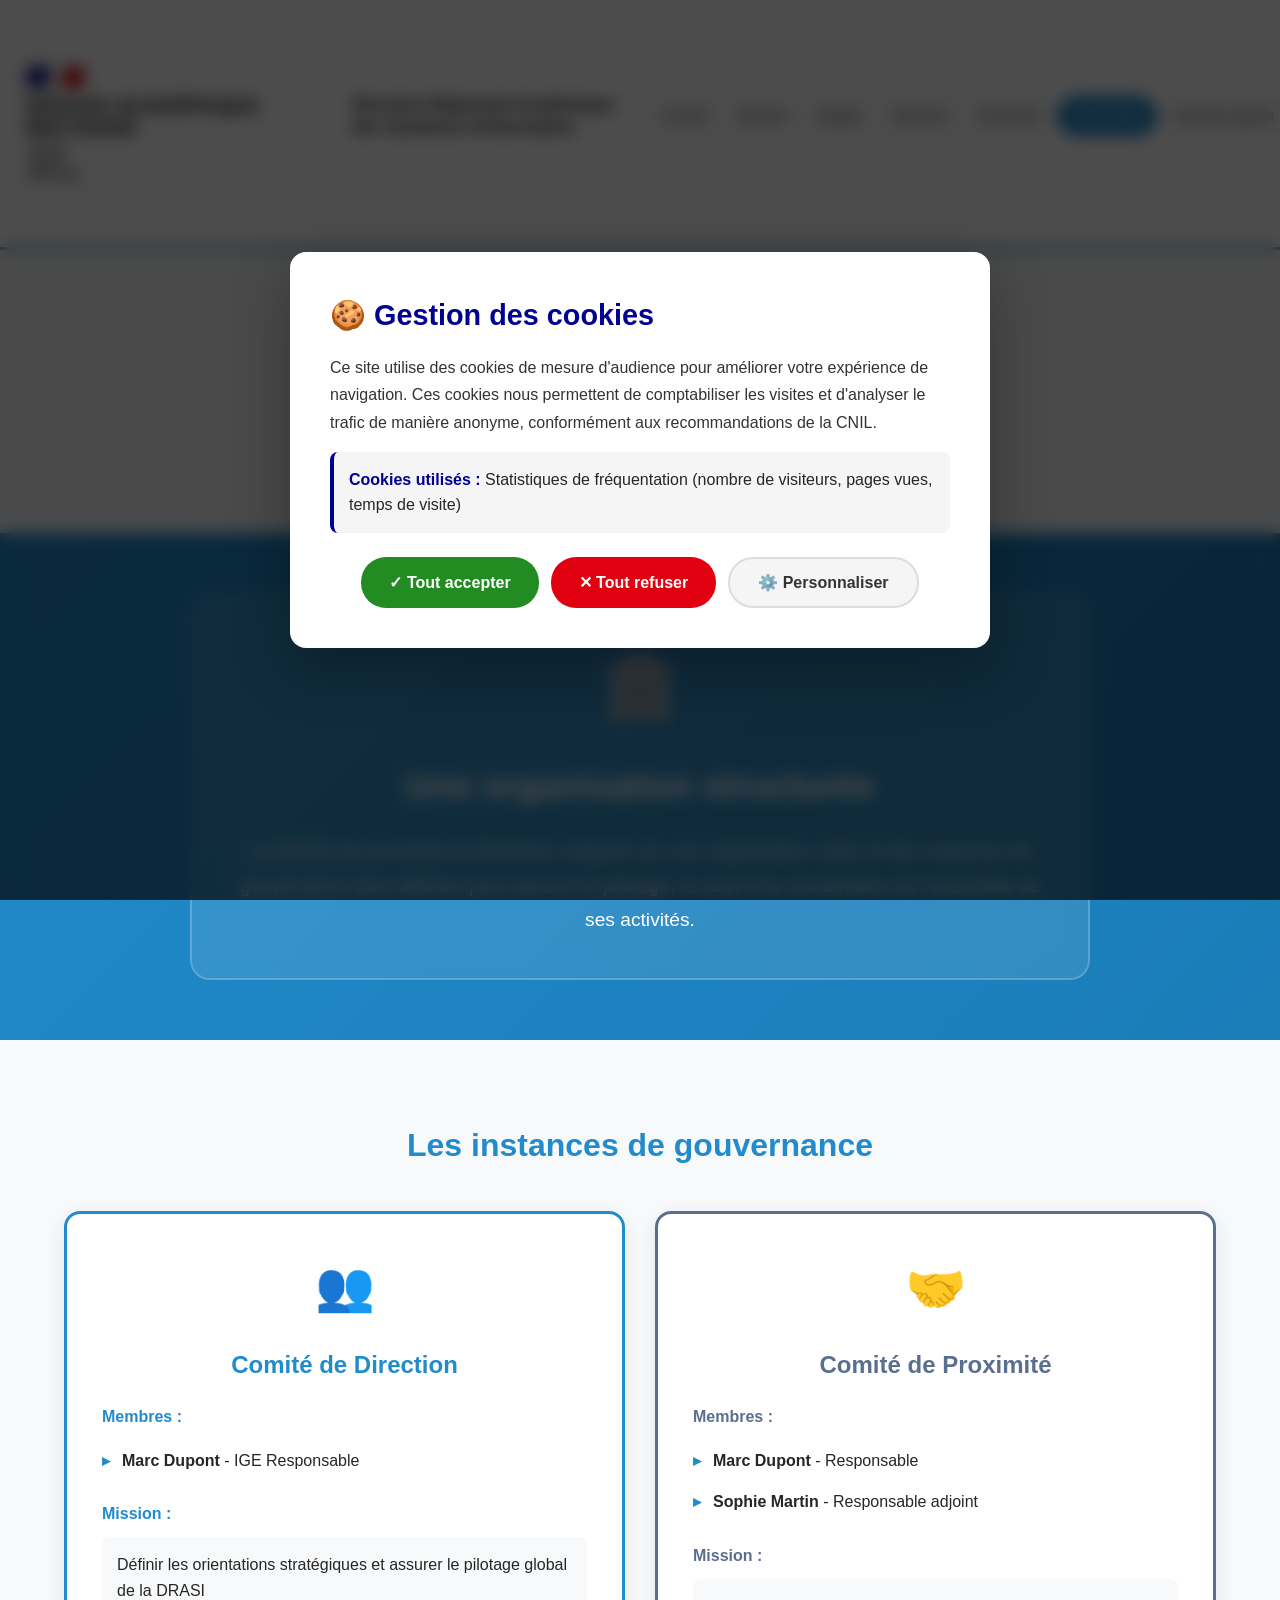
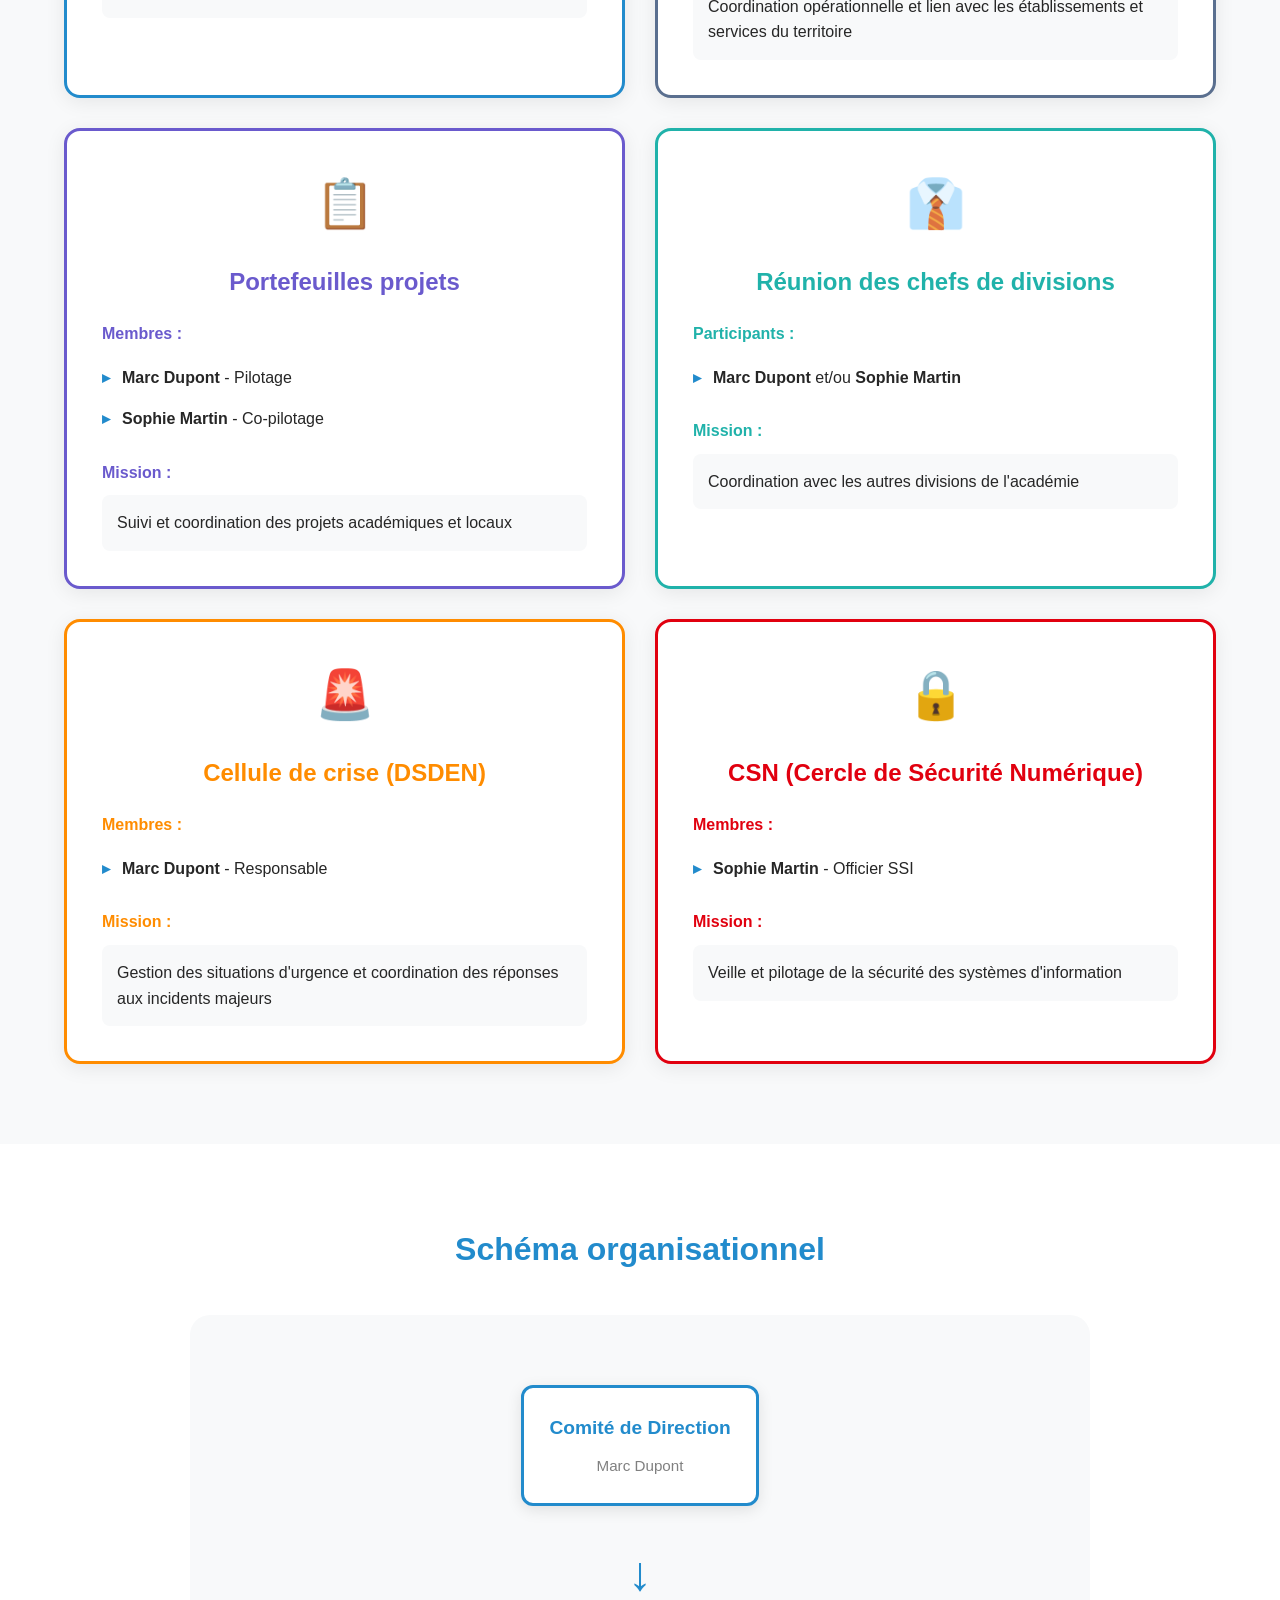
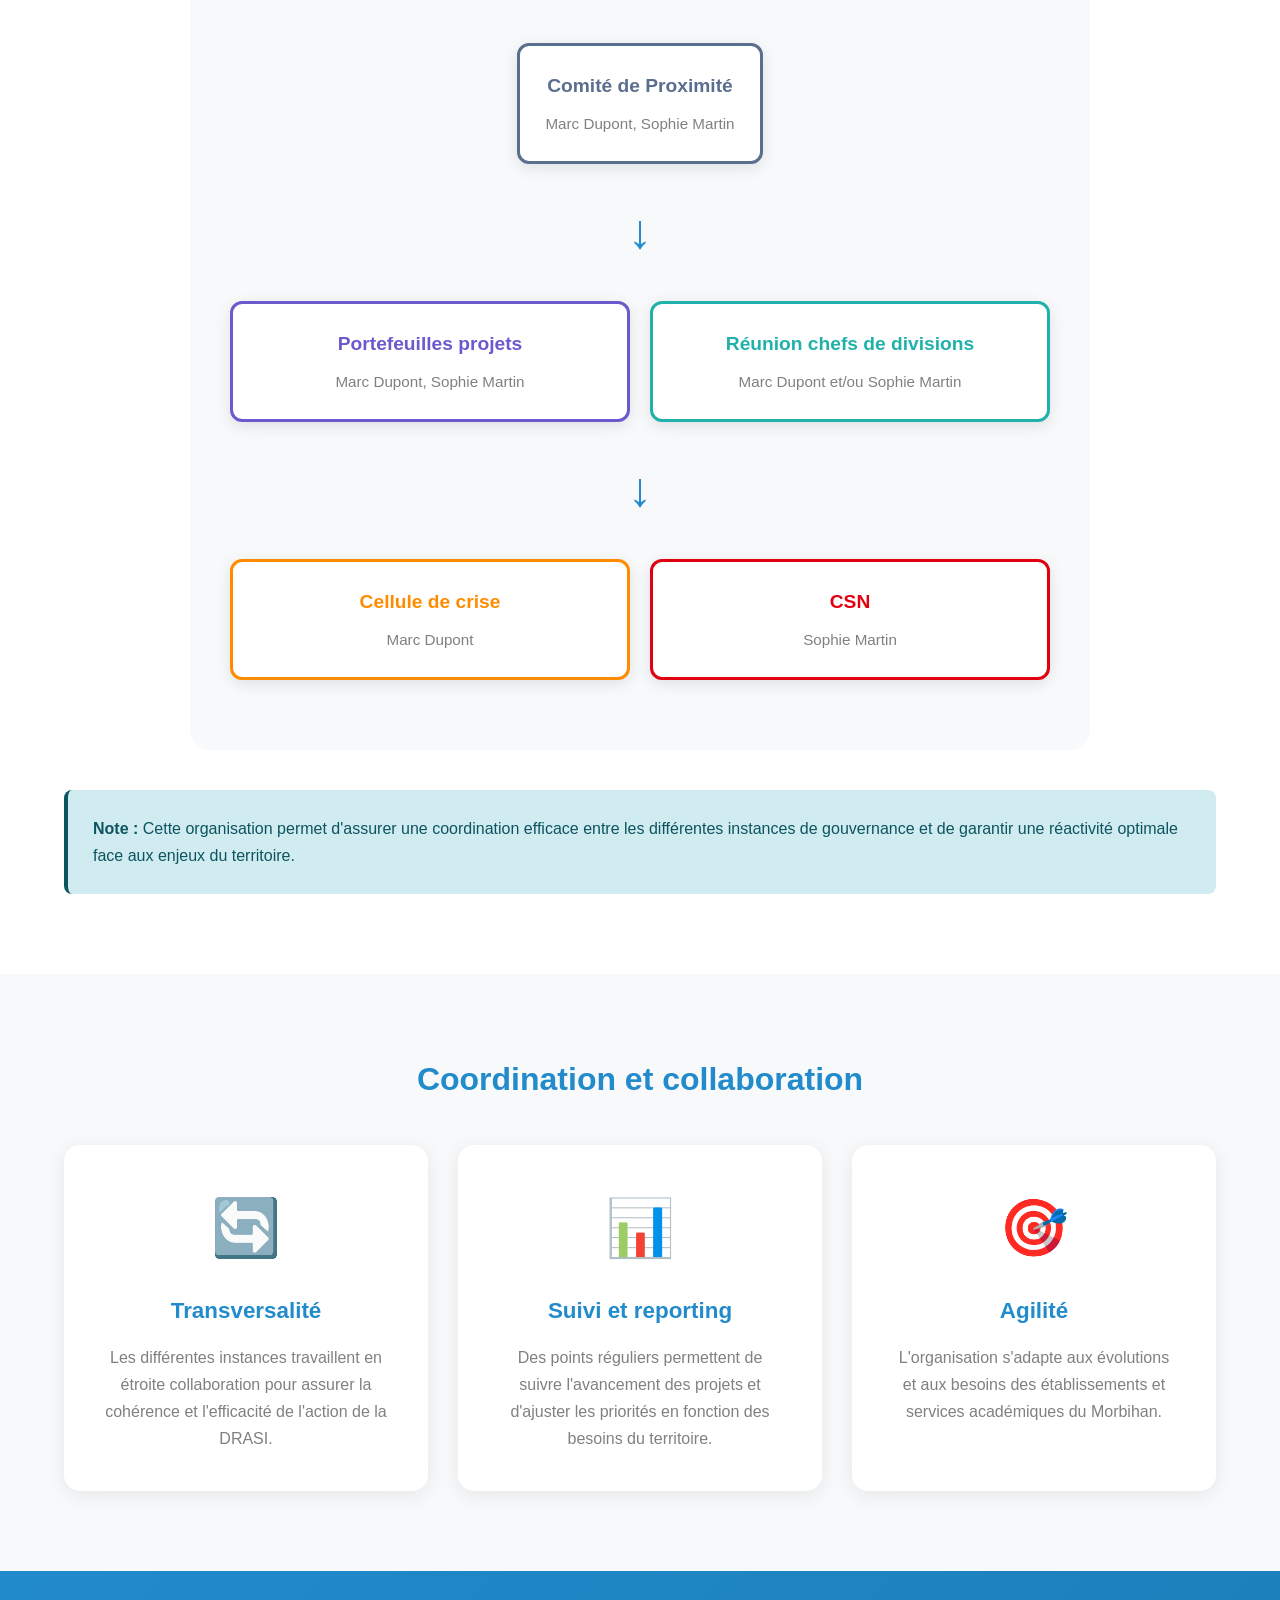
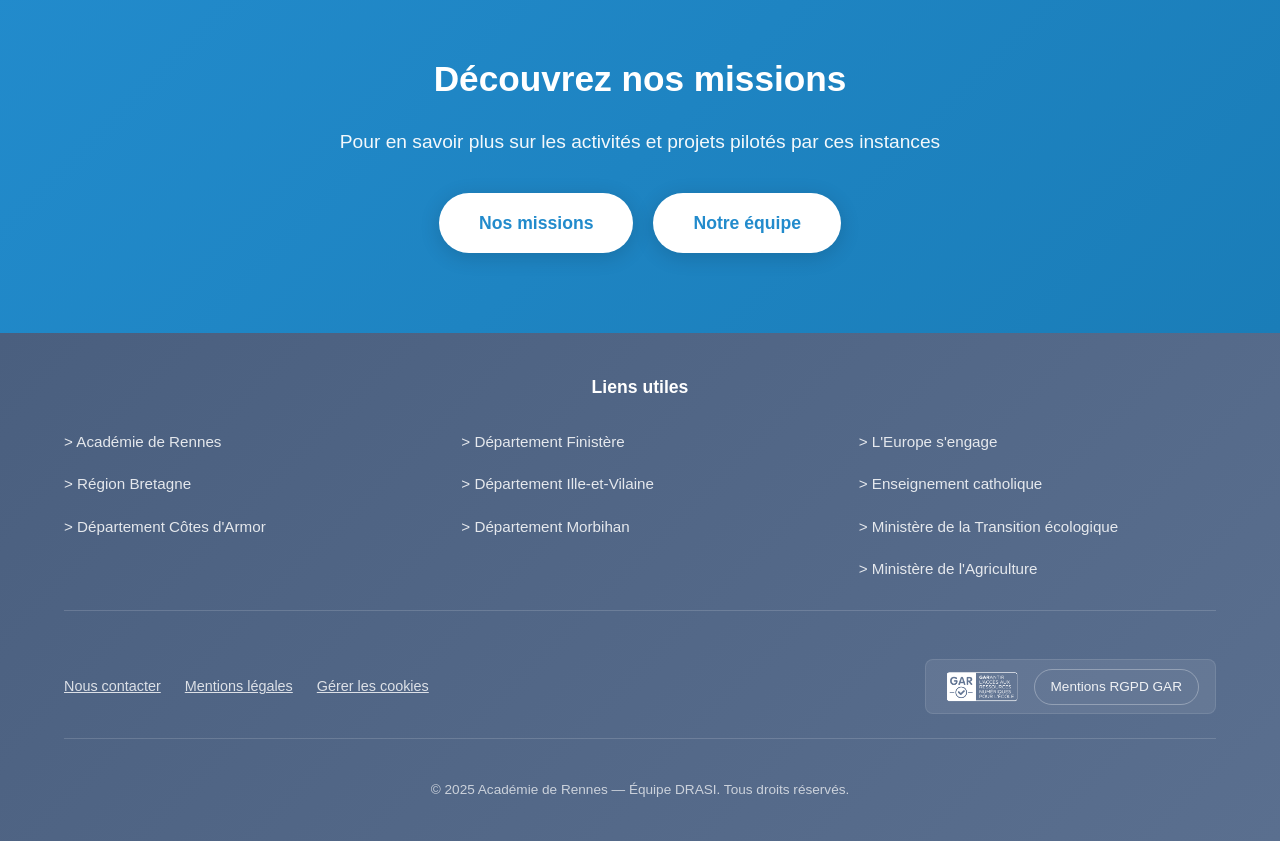
==== commit 6b2abc87: "refonte charte graphique, anonymisation données et corrections HTML - Dashboard cookies : refonte co" ====
--- a/comitologie.html
+++ b/comitologie.html
@@ -56,7 +56,7 @@
                         <div class="comite-membres">
                             <p><strong>Membres :</strong></p>
                             <ul>
-                                <li><strong>Hafid MOKADEM</strong> - IGE Responsable</li>
+                                <li><strong>Marc Dupont</strong> - IGE Responsable</li>
                             </ul>
                         </div>
                         <div class="comite-mission">
@@ -74,8 +74,8 @@
                         <div class="comite-membres">
                             <p><strong>Membres :</strong></p>
                             <ul>
-                                <li><strong>Hafid MOKADEM</strong> - Responsable</li>
-                                <li><strong>Vincent BENARD</strong> - Responsable adjoint</li>
+                                <li><strong>Marc Dupont</strong> - Responsable</li>
+                                <li><strong>Sophie Martin</strong> - Responsable adjoint</li>
                             </ul>
                         </div>
                         <div class="comite-mission">
@@ -93,8 +93,8 @@
                         <div class="comite-membres">
                             <p><strong>Membres :</strong></p>
                             <ul>
-                                <li><strong>Hafid MOKADEM</strong> - Pilotage</li>
-                                <li><strong>Vincent BENARD</strong> - Co-pilotage</li>
+                                <li><strong>Marc Dupont</strong> - Pilotage</li>
+                                <li><strong>Sophie Martin</strong> - Co-pilotage</li>
                             </ul>
                         </div>
                         <div class="comite-mission">
@@ -112,7 +112,7 @@
                         <div class="comite-membres">
                             <p><strong>Participants :</strong></p>
                             <ul>
-                                <li><strong>Hafid MOKADEM</strong> et/ou <strong>Vincent BENARD</strong></li>
+                                <li><strong>Marc Dupont</strong> et/ou <strong>Sophie Martin</strong></li>
                             </ul>
                         </div>
                         <div class="comite-mission">
@@ -130,7 +130,7 @@
                         <div class="comite-membres">
                             <p><strong>Membres :</strong></p>
                             <ul>
-                                <li><strong>Hafid MOKADEM</strong> - Responsable</li>
+                                <li><strong>Marc Dupont</strong> - Responsable</li>
                             </ul>
                         </div>
                         <div class="comite-mission">
@@ -148,7 +148,7 @@
                         <div class="comite-membres">
                             <p><strong>Membres :</strong></p>
                             <ul>
-                                <li><strong>Vincent BENARD</strong> - Officier SSI</li>
+                                <li><strong>Sophie Martin</strong> - Officier SSI</li>
                             </ul>
                         </div>
                         <div class="comite-mission">
@@ -170,7 +170,7 @@
                 <div class="schema-level schema-level-1">
                     <div class="schema-box schema-direction">
                         <h4>Comité de Direction</h4>
-                        <p>Hafid MOKADEM</p>
+                        <p>Marc Dupont</p>
                     </div>
                 </div>
                 
@@ -179,7 +179,7 @@
                 <div class="schema-level schema-level-2">
                     <div class="schema-box schema-proximite">
                         <h4>Comité de Proximité</h4>
-                        <p>Hafid MOKADEM, Vincent BENARD</p>
+                        <p>Marc Dupont, Sophie Martin</p>
                     </div>
                 </div>
                 
@@ -189,11 +189,11 @@
                     <div class="schema-row">
                         <div class="schema-box schema-projets">
                             <h4>Portefeuilles projets</h4>
-                            <p>Hafid MOKADEM, Vincent BENARD</p>
+                            <p>Marc Dupont, Sophie Martin</p>
                         </div>
                         <div class="schema-box schema-chefs">
                             <h4>Réunion chefs de divisions</h4>
-                            <p>Hafid MOKADEM et/ou Vincent BENARD</p>
+                            <p>Marc Dupont et/ou Sophie Martin</p>
                         </div>
                     </div>
                 </div>
@@ -204,11 +204,11 @@
                     <div class="schema-row">
                         <div class="schema-box schema-crise">
                             <h4>Cellule de crise</h4>
-                            <p>Hafid MOKADEM</p>
+                            <p>Marc Dupont</p>
                         </div>
                         <div class="schema-box schema-csn">
                             <h4>CSN</h4>
-                            <p>Vincent BENARD</p>
+                            <p>Sophie Martin</p>
                         </div>
                     </div>
                 </div>
--- a/css/common.css
+++ b/css/common.css
@@ -3,9 +3,7 @@
    Variables, Reset, Header, Footer
 ======================================== */
 
-/* ========================================
-   1. VARIABLES CSS
-======================================== */
+/* ===== 1. VARIABLES CSS ===== */
 :root {
     /* Couleurs charte graphique */
     --bleu-france: #228BCC;
